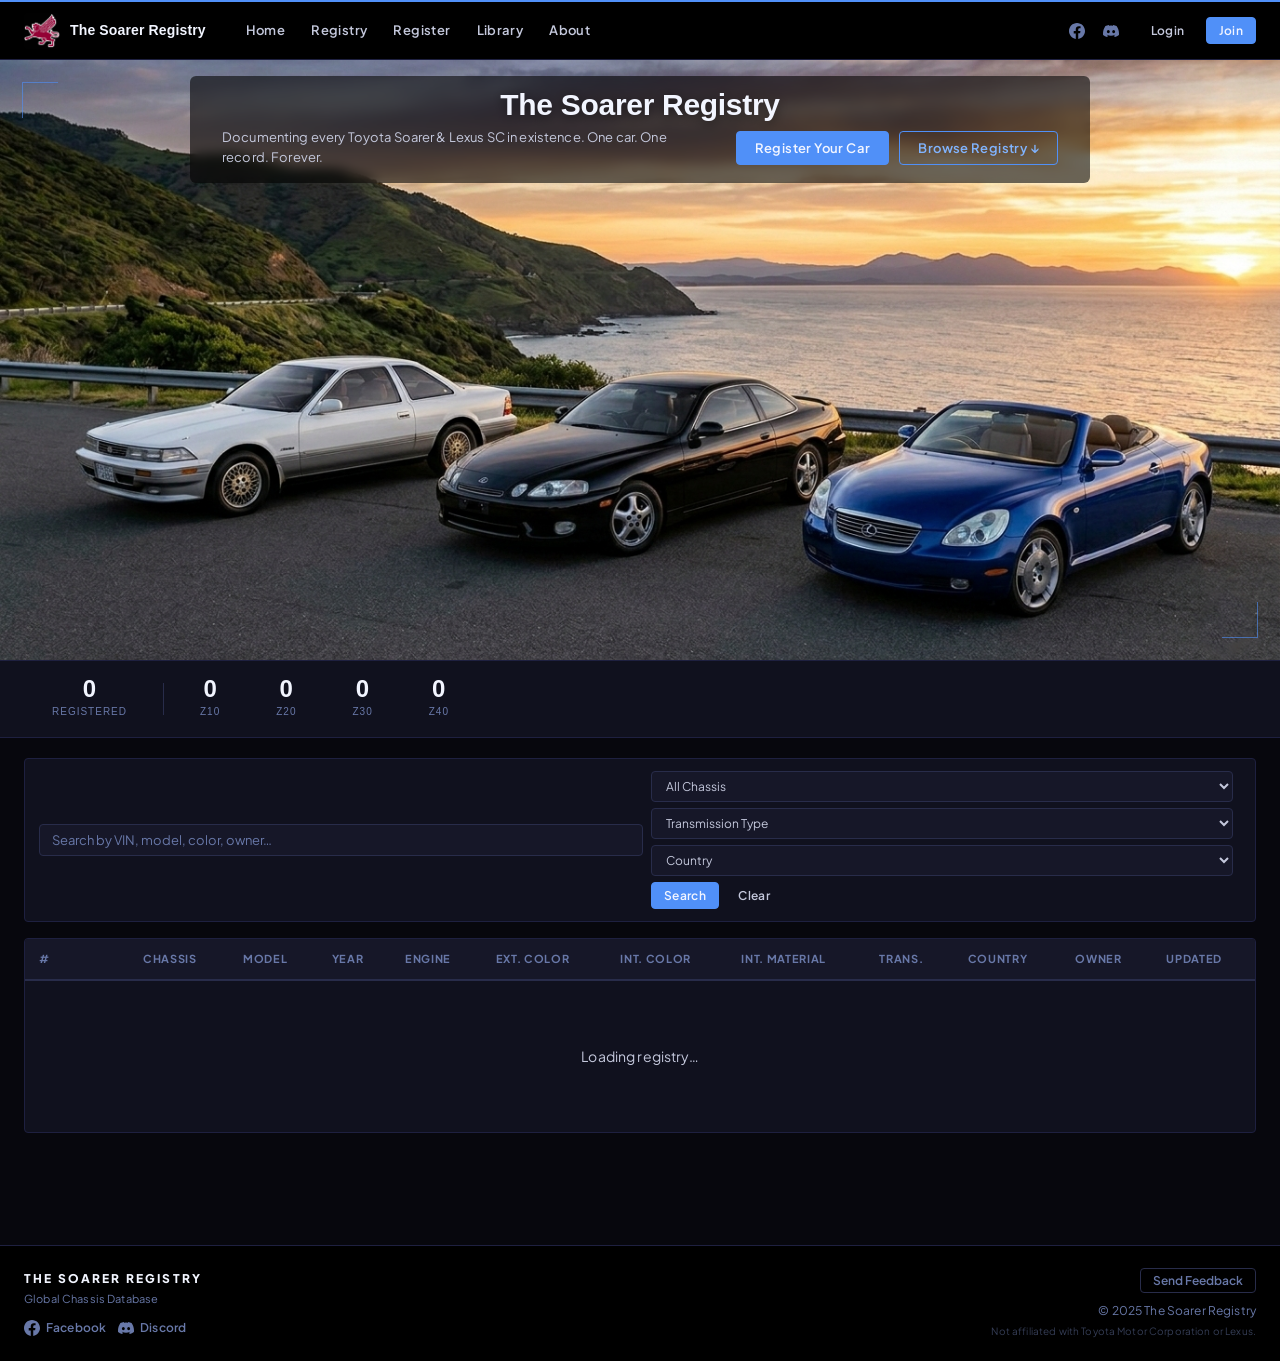
==== index.html @ fcb148bd "Replace blank dropdown defaults with hyphen for visibility https://claude.ai/code/session_01GfDVUHpP" ====
<!DOCTYPE html>
<html lang="en">
<head>
  <meta charset="UTF-8" />
  <meta name="viewport" content="width=device-width, initial-scale=1.0" />
  <title>The Soarer Registry — Global Chassis Database</title>
  <meta name="description" content="Documenting every Toyota Soarer and Lexus SC in existence. One car. One record. Forever." />
  <link rel="stylesheet" href="css/style.css" />
  <link rel="icon" type="image/jpeg" href="img/logo.jpg" />
  <link rel="preconnect" href="https://fonts.googleapis.com" />
  <link href="https://fonts.googleapis.com/css2?family=Plus+Jakarta+Sans:wght@300;400;500;600;700;800&family=JetBrains+Mono:wght@400;500&display=swap" rel="stylesheet" />
</head>
<body>

<!-- SETUP BANNER -->
<div id="setupBanner" class="setup-banner hidden">
  <strong>&#9888; Setup Required</strong> &mdash; Open <code>js/config.js</code> and add your Supabase URL &amp; key.
  See <a href="https://supabase.com" target="_blank" rel="noopener">supabase.com</a> and follow the steps in <code>supabase-setup.sql</code>.
</div>

<!-- NAVBAR -->
<div id="navbar-root"></div>

<!-- PAGES -->
<main id="app">

  <!-- ═══════════════════════════════════════
       HOME PAGE  (Hero + Registry Table)
       ═══════════════════════════════════════ -->
  <div id="page-home" class="page active">

    <!-- HERO -->
    <section class="hero">
      <div class="hero-bg"></div>
      <div class="hero-scan-lines" aria-hidden="true"></div>
      <div class="hero-content">
        <div class="hero-text-block">
          <h1 class="hero-title">The Soarer Registry</h1>
          <div class="hero-bottom-row">
            <p class="hero-desc">Documenting every Toyota Soarer &amp; Lexus SC in existence. One car. One record. Forever.</p>
            <div class="hero-cta">
              <button class="btn btn-accent" onclick="showPage('submit')">Register Your Car</button>
              <button class="btn btn-outline" onclick="scrollToRegistry()">Browse Registry &darr;</button>
            </div>
          </div>
        </div>
      </div>
      <div class="hero-corner-tl" aria-hidden="true"></div>
      <div class="hero-corner-br" aria-hidden="true"></div>
    </section>

    <!-- STATS BAR -->
    <section class="stats-bar">
      <div class="stats-inner">
        <div class="stat-block">
          <span class="stat-num" id="statTotal">0</span>
          <span class="stat-lbl">REGISTERED</span>
        </div>
        <div class="stat-sep"></div>
        <div class="stat-block stat-chassis" onclick="quickFilterChassis('Z10')">
          <span class="stat-num" id="statZ10">0</span>
          <span class="stat-lbl">Z10</span>
        </div>
        <div class="stat-block stat-chassis" onclick="quickFilterChassis('Z20')">
          <span class="stat-num" id="statZ20">0</span>
          <span class="stat-lbl">Z20</span>
        </div>
        <div class="stat-block stat-chassis" onclick="quickFilterChassis('Z30')">
          <span class="stat-num" id="statZ30">0</span>
          <span class="stat-lbl">Z30</span>
        </div>
        <div class="stat-block stat-chassis" onclick="quickFilterChassis('Z40')">
          <span class="stat-num" id="statZ40">0</span>
          <span class="stat-lbl">Z40</span>
        </div>
      </div>
    </section>

    <!-- REGISTRY SECTION -->
    <section id="registrySection" class="registry-section">

      <!-- TOOLBAR -->
      <div class="registry-toolbar">
        <div class="toolbar-search-group">
          <input
            type="text"
            id="regSearchInput"
            class="toolbar-search"
            placeholder="Search by VIN, model, color, owner&hellip;"
            onkeydown="if(event.key==='Enter') applyHomeFilters()"
          />
        </div>
        <div class="toolbar-filters">
          <select id="regFilterChassis" class="toolbar-select">
            <option value="">All Chassis</option>
            <option value="Z10">Z10 &mdash; 1981&ndash;85</option>
            <option value="Z20">Z20 &mdash; 1986&ndash;91</option>
            <option value="Z30">Z30 / SC &mdash; 1991&ndash;00</option>
            <option value="Z40">Z40 / SC430</option>
          </select>
          <select id="regFilterTrans" class="toolbar-select">
            <option value="">Transmission Type</option>
            <option value="Automatic">Automatic</option>
            <option value="Manual">Manual</option>
          </select>
          <select id="regFilterCountry" class="toolbar-select">
            <option value="">Country</option>
            <option value="Japan">Japan</option>
            <option value="USA">USA</option>
            <option value="Australia">Australia</option>
            <option value="United Kingdom">United Kingdom</option>
            <option value="Canada">Canada</option>
            <option value="Germany">Germany</option>
            <option value="New Zealand">New Zealand</option>
            <option value="Netherlands">Netherlands</option>
          </select>
          <button class="btn btn-sm btn-accent" onclick="applyHomeFilters()">Search</button>
          <button class="btn btn-sm btn-ghost" onclick="clearHomeFilters()">Clear</button>
        </div>
        <span class="toolbar-count" id="registryResultCount"></span>
      </div>

      <!-- TABLE -->
      <div class="table-wrap">
        <table class="registry-table">
          <thead>
            <tr>
              <th class="th-num">#</th>
              <th class="th-photo"></th>
              <th>CHASSIS</th>
              <th>MODEL</th>
              <th>YEAR</th>
              <th>ENGINE</th>
              <th>EXT. COLOR</th>
              <th>INT. COLOR</th>
              <th>INT. MATERIAL</th>
              <th>TRANS.</th>
              <th>COUNTRY</th>
              <th>OWNER</th>
              <th>UPDATED</th>
            </tr>
          </thead>
          <tbody id="registryTableBody">
            <tr><td colspan="13" class="table-placeholder">Loading registry&hellip;</td></tr>
          </tbody>
        </table>
      </div>

      <div id="registryPagination" class="pagination"></div>

    </section>
  </div><!-- /page-home -->


  <!-- ═══════════════════════════════════════
       CAR DETAIL PAGE
       ═══════════════════════════════════════ -->
  <div id="page-car" class="page">
    <div id="carDetailContent"></div>
  </div>


  <!-- ═══════════════════════════════════════
       REGISTER A CAR
       ═══════════════════════════════════════ -->
  <div id="page-submit" class="page">
    <div class="page-header">
      <div class="ph-inner">
        <div class="ph-eyebrow">Registry</div>
        <h1>Register a Car</h1>
        <p class="ph-sub">Add your Soarer or SC to the global database</p>
      </div>
    </div>

    <div class="form-page-wrap">
      <div class="form-notice" id="submitNotice">
        <strong>Note:</strong> You must be logged in to register and manage a car.
        <a href="#" onclick="showModal('loginModal')">Log in</a> or
        <a href="#" onclick="showModal('registerModal')">create an account</a>.
      </div>

      <form id="carForm" onsubmit="submitCar(event)">
        <input type="hidden" id="editCarId" value="" />

        <!-- Section: Identification -->
        <fieldset class="form-section">
          <legend>Identification</legend>
          <div class="form-grid">
            <div class="form-group">
              <label for="f-chassis">Chassis <span class="req">*</span></label>
              <select id="f-chassis" required onchange="updateModelOptions()">
                <option value="">Select chassis&hellip;</option>
                <option value="Z10">Z10 (1981&ndash;1985)</option>
                <option value="Z20">Z20 (1986&ndash;1991)</option>
                <option value="Z30">Z30 / SC (1991&ndash;2000)</option>
                <option value="Z40">Z40 / SC430 (2001&ndash;2010)</option>
              </select>
            </div>
            <div class="form-group">
              <label for="f-model">Model <span class="req">*</span></label>
              <select id="f-model" required>
                <option value="">Select chassis first&hellip;</option>
              </select>
            </div>
            <div class="form-group">
              <label for="f-trim">Trim / Grade</label>
              <input type="text" id="f-trim" placeholder="e.g. Sport Package, Anniversary Edition" />
            </div>
          </div>
        </fieldset>

        <!-- Section: VIN & Frame -->
        <fieldset class="form-section">
          <legend>VIN &amp; Frame Number</legend>
          <p class="form-hint"><span class="req">*</span> At least one of VIN or Frame Number is <strong>required</strong>. Both must be unique in the registry.</p>
          <div class="form-grid">
            <div class="form-group">
              <label for="f-vin">VIN <span class="req">*</span></label>
              <input type="text" id="f-vin" placeholder="Full VIN number" maxlength="20" style="text-transform:uppercase;" />
            </div>
            <div class="form-group">
              <label for="f-frame">Frame Number <span class="req">*</span></label>
              <input type="text" id="f-frame" placeholder="e.g. JZZ30-0012345" maxlength="30" style="text-transform:uppercase;" />
            </div>
          </div>
        </fieldset>

        <!-- Section: Manufacturing -->
        <fieldset class="form-section">
          <legend>Manufacturing Details</legend>
          <div class="form-grid">
            <div class="form-group">
              <label for="f-year">Mfg. Year</label>
              <input type="number" id="f-year" placeholder="e.g. 1994" min="1981" max="2010" />
            </div>
            <div class="form-group">
              <label for="f-month">Mfg. Month</label>
              <select id="f-month">
                <option value="">-</option>
                <option value="1">January</option><option value="2">February</option>
                <option value="3">March</option><option value="4">April</option>
                <option value="5">May</option><option value="6">June</option>
                <option value="7">July</option><option value="8">August</option>
                <option value="9">September</option><option value="10">October</option>
                <option value="11">November</option><option value="12">December</option>
              </select>
            </div>
            <div class="form-group">
              <label for="f-plant">Plant</label>
              <input type="text" id="f-plant" placeholder="e.g. Motomachi, Tahara" />
            </div>
            <div class="form-group">
              <label for="f-body">Body</label>
              <select id="f-body">
                <option value="">-</option>
                <option value="Hardtop">Hardtop</option>
                <option value="Sunroof">Sunroof</option>
                <option value="Aerocabin">Aerocabin (Z20)</option>
                <option value="Convertible">Retractable Hardtop (Z40)</option>
              </select>
            </div>
            <div class="form-group">
              <label for="f-body-shape">Body Shape</label>
              <select id="f-body-shape">
                <option value="">-</option>
                <option value="2-door Coupe">2-door Coupe</option>
                <option value="2-door Convertible">2-door Convertible</option>
              </select>
            </div>
          </div>
        </fieldset>

        <!-- Section: Specification -->
        <fieldset class="form-section">
          <legend>Specification</legend>
          <div class="form-grid">
            <div class="form-group">
              <label for="f-engine">Engine</label>
              <select id="f-engine">
                <option value="">-</option>
              </select>
            </div>
            <div class="form-group">
              <label for="f-transmission">Transmission Type</label>
              <select id="f-transmission">
                <option value="">-</option>
                <option value="Automatic">Automatic</option>
                <option value="Manual">Manual</option>
              </select>
            </div>
            <div class="form-group">
              <label for="f-gear-shift">Transmission</label>
              <select id="f-gear-shift">
                <option value="">-</option>
                <option value="R154">R154</option>
                <option value="W58">W58</option>
                <option value="A340E">A340E</option>
                <option value="A650e">A650e</option>
                <option value="A761E">A761E</option>
              </select>
            </div>
            <div class="form-group">
              <label for="f-drive">Driver Position</label>
              <select id="f-drive">
                <option value="">-</option>
                <option value="RHD">RHD (Right Hand Drive)</option>
                <option value="LHD">LHD (Left Hand Drive)</option>
              </select>
            </div>
          </div>
        </fieldset>

        <!-- Section: Grade & Market -->
        <fieldset class="form-section">
          <legend>Grade &amp; Market</legend>
          <div class="form-grid">
            <div class="form-group">
              <label for="f-grade">Grade</label>
              <input type="text" id="f-grade" placeholder="e.g. GT-Limited, Anniversary Edition" />
            </div>
            <div class="form-group">
              <label for="f-market">Market</label>
              <select id="f-market">
                <option value="">-</option>
                <option value="Japan Domestic">Japan Domestic</option>
                <option value="North America">North America</option>
                <option value="Europe">Europe</option>
                <option value="Australia">Australia</option>
                <option value="Other Export">Other Export</option>
              </select>
            </div>
            <div class="form-group">
              <label for="f-destination">Destination</label>
              <input type="text" id="f-destination" placeholder="e.g. Japan, USA, UK" />
            </div>
          </div>
        </fieldset>

        <!-- Section: Appearance -->
        <fieldset class="form-section">
          <legend>Appearance</legend>
          <div class="form-grid">
            <div class="form-group">
              <label for="f-color">Exterior Color</label>
              <input type="text" id="f-color" placeholder="e.g. Super White, Midnight Blue Pearl" />
            </div>
            <div class="form-group">
              <label for="f-color-code">Color Code</label>
              <input type="text" id="f-color-code" placeholder="e.g. 040, 8L6" maxlength="10" />
            </div>
            <div class="form-group">
              <label for="f-trim-code">Trim Code</label>
              <input type="text" id="f-trim-code" placeholder="e.g. TB20" maxlength="10" />
            </div>
            <div class="form-group">
              <label for="f-interior">Interior Color</label>
              <input type="text" id="f-interior" placeholder="e.g. Black, Ivory" />
            </div>
            <div class="form-group">
              <label for="f-interior-material">Interior Material</label>
              <select id="f-interior-material">
                <option value="">-</option>
                <option value="Leather">Leather</option>
                <option value="Velour">Velour</option>
                <option value="Suede">Suede</option>
                <option value="Alcantara">Alcantara</option>
                <option value="Other">Other</option>
              </select>
            </div>
          </div>
        </fieldset>

        <!-- Section: Status -->
        <fieldset class="form-section">
          <legend>Status &amp; Verification</legend>
          <div class="form-grid">
            <div class="form-group">
              <label for="f-title-status">Title Status</label>
              <select id="f-title-status">
                <option value="">-</option>
                <option value="Clean">Clean</option>
                <option value="Salvage">Salvage</option>
                <option value="Rebuilt">Rebuilt</option>
                <option value="Other">Other</option>
              </select>
            </div>
            <div class="form-group">
              <label for="f-verification">Verification</label>
              <select id="f-verification">
                <option value="">Unverified</option>
                <option value="VIN Verified">VIN Verified</option>
                <option value="Frame Verified">Frame Verified</option>
                <option value="Fully Verified">Fully Verified</option>
              </select>
            </div>
          </div>
        </fieldset>

        <!-- Section: Location & Ownership -->
        <fieldset class="form-section">
          <legend>Location &amp; Ownership</legend>
          <div class="form-grid">
            <div class="form-group">
              <label for="f-country">Country</label>
              <select id="f-country">
                <option value="">Select country&hellip;</option>
                <option value="Japan">Japan</option>
                <option value="USA">USA</option>
                <option value="Australia">Australia</option>
                <option value="United Kingdom">United Kingdom</option>
                <option value="Canada">Canada</option>
                <option value="Germany">Germany</option>
                <option value="New Zealand">New Zealand</option>
                <option value="Netherlands">Netherlands</option>
                <option value="Sweden">Sweden</option>
                <option value="Norway">Norway</option>
                <option value="Finland">Finland</option>
                <option value="France">France</option>
                <option value="Spain">Spain</option>
                <option value="Italy">Italy</option>
                <option value="South Africa">South Africa</option>
                <option value="Singapore">Singapore</option>
                <option value="Hong Kong">Hong Kong</option>
                <option value="South Korea">South Korea</option>
                <option value="Other">Other</option>
              </select>
            </div>
            <div class="form-group">
              <label for="f-location">Location (State / Region / City)</label>
              <input type="text" id="f-location" placeholder="e.g. California, Tokyo, Victoria" />
            </div>
            <div class="form-group">
              <label for="f-owner">Current Owner Name <span class="opt">optional</span></label>
              <input type="text" id="f-owner" placeholder="Your name or handle" />
            </div>
          </div>
        </fieldset>

        <!-- Section: Photos -->
        <fieldset class="form-section">
          <legend>Photos</legend>
          <p class="form-hint">Upload up to 10 photos (JPG, PNG, WebP). The first image will be the primary photo.</p>
          <div class="upload-area" id="uploadArea">
            <input type="file" id="f-images" accept="image/*" multiple class="file-input" onchange="previewImages(event)" />
            <div class="upload-placeholder" onclick="document.getElementById('f-images').click()">
              <div class="upload-icon">&#128247;</div>
              <p>Click to upload or drag &amp; drop</p>
              <p class="upload-hint">JPG, PNG, WebP &mdash; max 10MB each</p>
            </div>
            <div id="imagePreviewGrid" class="image-preview-grid"></div>
          </div>
        </fieldset>

        <!-- Section: Notes -->
        <fieldset class="form-section">
          <legend>Notes</legend>
          <div class="form-group">
            <textarea id="f-notes" rows="4" maxlength="2000" placeholder="Modifications, history, provenance, or any other relevant information&hellip;"></textarea>
          </div>
        </fieldset>

        <!-- Actions -->
        <div class="form-actions">
          <button type="submit" class="btn btn-accent btn-lg" id="submitBtn">Register Car</button>
          <button type="button" class="btn btn-ghost btn-lg" onclick="cancelEdit()">Cancel</button>
        </div>
        <div id="formError" class="alert alert-error hidden"></div>
        <div id="formSuccess" class="alert alert-success hidden"></div>
      </form>
    </div>
  </div><!-- /page-submit -->


  <!-- ═══════════════════════════════════════
       PROFILE / MY GARAGE
       ═══════════════════════════════════════ -->
  <div id="page-profile" class="page">
    <div class="page-header">
      <div class="ph-inner">
        <div class="ph-eyebrow">Account</div>
        <h1 id="profileName">My Garage</h1>
        <p class="ph-sub" id="profileSub"></p>
      </div>
    </div>
    <div class="profile-wrap">
      <aside class="profile-sidebar">
        <div class="profile-avatar-block">
          <div class="profile-avatar" id="profileAvatar"></div>
          <div id="profileInfo"></div>
        </div>
        <button class="btn btn-accent btn-block" onclick="showPage('submit')">+ Register a Car</button>
      </aside>
      <div class="profile-main">
        <h2 class="profile-cars-title">My Cars</h2>
        <div id="profileCarGrid" class="profile-car-grid"></div>
      </div>
    </div>
  </div>


  <!-- ═══════════════════════════════════════
       ABOUT PAGE
       ═══════════════════════════════════════ -->
  <div id="page-about" class="page">
    <div class="page-header">
      <div class="ph-inner">
        <div class="ph-eyebrow">The Registry</div>
        <h1>About</h1>
      </div>
    </div>
    <div class="about-wrap">

      <section class="about-section">
        <h2>Why This Registry Exists</h2>
        <p>The Toyota Soarer and Lexus SC are among the most iconic Japanese grand tourers ever built. From the original Z10 in 1981 through the final SC430 in 2010 — nearly three decades of Toyota's vision for the perfect GT car.</p>
        <p>The Soarer Registry is a community project to document every surviving example in the world, building a permanent searchable record for owners, historians, and enthusiasts.</p>
      </section>

      <section class="about-section">
        <h2>Chassis Generations</h2>
        <div class="chassis-grid">
          <div class="chassis-card">
            <div class="chassis-label">Z10</div>
            <div class="chassis-years">1981 &mdash; 1985</div>
            <p>The original Soarer. Defined the grand tourer formula for Japan with straight-six engines and a clean wedge profile.</p>
            <ul>
              <li>2000GT &mdash; 1G-EU 2.0L I6</li>
              <li>2000GT-Extra &mdash; 1G-GEU DOHC</li>
              <li>2800GT &mdash; 5M-GEU 2.8L</li>
              <li>3000GT &mdash; 6M-GEU 3.0L</li>
            </ul>
          </div>
          <div class="chassis-card">
            <div class="chassis-label">Z20</div>
            <div class="chassis-years">1986 &mdash; 1991</div>
            <p>Twin-turbo technology arrived. First Japanese production car with a fully digital instrument cluster. Aerocabin variant was extremely rare.</p>
            <ul>
              <li>2.0GT &mdash; 1G-GEU DOHC</li>
              <li>2.0GT Twin Turbo &mdash; 1G-GTEU</li>
              <li>3.0GT &mdash; 7M-GEU DOHC</li>
              <li>3.0GT Twin Turbo &mdash; 7M-GTEU</li>
            </ul>
          </div>
          <div class="chassis-card chassis-z30">
            <div class="chassis-label">Z30</div>
            <div class="chassis-years">1991 &mdash; 2000</div>
            <p>The definitive Soarer. Sold globally as the <strong>Lexus SC300 &amp; SC400</strong>. Pop culture icon. The primary focus of this registry.</p>
            <ul>
              <li>SC300 &mdash; 2JZ-GE 3.0L NA</li>
              <li>SC400 &mdash; 1UZ-FE 4.0L V8</li>
              <li>Soarer 2.5GT-T &mdash; 1JZ-GTE</li>
            </ul>
          </div>
          <div class="chassis-card">
            <div class="chassis-label">Z40</div>
            <div class="chassis-years">2001 &mdash; 2010</div>
            <p>The final chapter. Retractable hardtop grand tourer with the 3UZ-FE V8. A refined luxury-first evolution.</p>
            <ul>
              <li>SC430 &mdash; 3UZ-FE 4.3L V8</li>
              <li>Retractable hardtop only</li>
              <li>LHD (Lexus) and RHD domestic</li>
            </ul>
          </div>
        </div>
      </section>

      <section class="about-section">
        <h2>How It Works</h2>
        <ol>
          <li><strong>Create an account</strong> &mdash; free and instant</li>
          <li><strong>Register your car</strong> &mdash; fill in as much detail as you have</li>
          <li><strong>Upload photos</strong> &mdash; document each car for history</li>
          <li><strong>Update anytime</strong> &mdash; keep information accurate as ownership changes</li>
        </ol>
        <p>VINs and Frame Numbers are unique identifiers. No duplicate entries are allowed, ensuring the integrity of every record.</p>
      </section>

      <section class="about-section">
        <h2>Contributing</h2>
        <p>If you know of a Soarer or SC not yet in the registry, you can register it even if you are not the owner. Use the "Current Owner Name" field to credit the right person. The registry belongs to the community.</p>
        <div class="about-cta">
          <button class="btn btn-accent" onclick="showPage('submit')">Register a Car</button>
          <button class="btn btn-outline" onclick="scrollToRegistry()">Browse the Registry</button>
        </div>
      </section>

    </div>
  </div>

  <!-- ═══════════════════════════════════════
       LIBRARY PAGE
       ═══════════════════════════════════════ -->
  <div id="page-library" class="page">

    <div class="page-header">
      <div class="ph-inner">
        <div class="ph-eyebrow">Knowledge Base</div>
        <h1>Library</h1>
        <p class="ph-sub">History, brochures, articles, and resources for the Soarer &amp; SC community.</p>
      </div>
    </div>

    <div class="library-body">

      <!-- ── HISTORY TIMELINE ── -->
      <section class="lib-section">
        <div class="lib-section-header">
          <h2 class="lib-section-title">Generation History</h2>
          <p class="lib-section-sub">Nearly three decades of Toyota's grand touring vision.</p>
        </div>
        <div class="gen-timeline">

          <div class="gen-card gen-z10">
            <div class="gen-badge">Z10</div>
            <div class="gen-years">1981 – 1985</div>
            <div class="gen-name">First Generation Soarer</div>
            <p class="gen-desc">Toyota's bold entry into the personal luxury GT segment. The Z10 debuted at the 1981 Tokyo Motor Show and instantly redefined Japanese grand touring with its wedge-shaped silhouette and smooth inline-six powertrains. It remained Japan-domestic only, making it among the rarest and most collectible of the lineage.</p>
            <ul class="gen-specs">
              <li>1G-EU — 2.0L I6 105 hp</li>
              <li>1G-GEU — 2.0L DOHC 160 hp</li>
              <li>5M-GEU — 2.8L I6 170 hp</li>
              <li>6M-GEU — 3.0L I6 180 hp</li>
            </ul>
            <div class="gen-fact">First Japanese car with electronic fuel injection across the entire range.</div>
          </div>

          <div class="gen-card gen-z20">
            <div class="gen-badge">Z20</div>
            <div class="gen-years">1986 – 1991</div>
            <div class="gen-name">Second Generation Soarer</div>
            <p class="gen-desc">The Z20 pushed boundaries in every direction. Twin-turbocharging arrived for the first time in a Japanese GT, and the car debuted a fully digital instrument cluster — a genuine first for any production vehicle in Japan. The ultra-rare Aerocabin targa-top variant further cemented its icon status.</p>
            <ul class="gen-specs">
              <li>1G-GEU — 2.0L DOHC 160 hp</li>
              <li>1G-GTEU — 2.0L Twin Turbo 185 hp</li>
              <li>7M-GEU — 3.0L DOHC 200 hp</li>
              <li>7M-GTEU — 3.0L Twin Turbo 230 hp</li>
            </ul>
            <div class="gen-fact">First Japanese production car with a fully digital instrument cluster.</div>
          </div>

          <div class="gen-card gen-z30">
            <div class="gen-badge">Z30</div>
            <div class="gen-years">1991 – 2000</div>
            <div class="gen-name">Third Generation — Lexus SC</div>
            <p class="gen-desc">The Z30 marked Toyota's global ambitions. Sold internationally as the <strong>Lexus SC300 and SC400</strong>, it brought the Soarer to North America, Europe, and Australia for the first time. The SC400's 1UZ-FE V8 was praised as one of the smoothest engines ever built.</p>
            <ul class="gen-specs">
              <li>2JZ-GE — 3.0L NA 225 hp (SC300)</li>
              <li>1UZ-FE — 4.0L V8 250 hp (SC400)</li>
              <li>1JZ-GTE — 2.5L Twin Turbo 280 hp</li>
            </ul>
            <div class="gen-fact">Voted Motor Trend Import Car of the Year in 1992.</div>
          </div>

          <div class="gen-card gen-z40">
            <div class="gen-badge">Z40</div>
            <div class="gen-years">2001 – 2010</div>
            <div class="gen-name">Fourth Generation — SC430</div>
            <p class="gen-desc">The final chapter. The Z40 moved firmly into luxury GT territory, shedding the sport credentials of its predecessors in favour of supreme refinement. The retractable hardtop was a technical marvel for its era. Powered exclusively by the silky 3UZ-FE V8, the SC430 remained in production for a decade — a testament to its timeless design.</p>
            <ul class="gen-specs">
              <li>3UZ-FE — 4.3L V8 300 hp</li>
              <li>Retractable hardtop (RHT)</li>
              <li>Available LHD &amp; RHD</li>
              <li>Final year: 2010</li>
            </ul>
            <div class="gen-fact">The SC430 was produced for 10 years without a major redesign — the longest run in the lineage.</div>
          </div>

        </div>
      </section>

      <!-- ── BROCHURES ── -->
      <section class="lib-section">
        <div class="lib-section-header">
          <h2 class="lib-section-title">Brochures &amp; Literature</h2>
          <p class="lib-section-sub">Original factory sales literature, specification sheets, and press materials.</p>
        </div>
        <div class="brochure-grid">

          <div class="brochure-card" role="button" tabindex="0"
            onclick="openMedia({type:'coming-soon',title:'Toyota Soarer Launch Brochure (1981)'})">
            <div class="brochure-thumb brochure-placeholder">
              <span class="brochure-gen-label">Z10</span>
              <span class="brochure-year-label">1981</span>
            </div>
            <div class="brochure-info">
              <div class="brochure-title">Toyota Soarer Launch Brochure</div>
              <div class="brochure-meta">Japan &mdash; 1981 &mdash; Japanese</div>
              <div class="brochure-tag">Sales Brochure</div>
            </div>
          </div>

          <div class="brochure-card" role="button" tabindex="0"
            onclick="openMedia({type:'coming-soon',title:'Soarer 3.0GT Twin Turbo (1986)'})">
            <div class="brochure-thumb brochure-placeholder">
              <span class="brochure-gen-label">Z20</span>
              <span class="brochure-year-label">1986</span>
            </div>
            <div class="brochure-info">
              <div class="brochure-title">Soarer 3.0GT Twin Turbo</div>
              <div class="brochure-meta">Japan &mdash; 1986 &mdash; Japanese</div>
              <div class="brochure-tag">Sales Brochure</div>
            </div>
          </div>

          <div class="brochure-card" role="button" tabindex="0"
            onclick="openMedia({type:'coming-soon',title:'Soarer Aerocabin Special Brochure (1987)'})">
            <div class="brochure-thumb brochure-placeholder">
              <span class="brochure-gen-label">Z20</span>
              <span class="brochure-year-label">1987</span>
            </div>
            <div class="brochure-info">
              <div class="brochure-title">Soarer Aerocabin Special Brochure</div>
              <div class="brochure-meta">Japan &mdash; 1987 &mdash; Japanese</div>
              <div class="brochure-tag">Limited Edition</div>
            </div>
          </div>

          <div class="brochure-card" role="button" tabindex="0"
            onclick="openMedia({type:'coming-soon',title:'Lexus SC300 / SC400 Press Kit (1992)'})">
            <div class="brochure-thumb brochure-placeholder">
              <span class="brochure-gen-label">Z30</span>
              <span class="brochure-year-label">1992</span>
            </div>
            <div class="brochure-info">
              <div class="brochure-title">Lexus SC300 / SC400 Press Kit</div>
              <div class="brochure-meta">USA &mdash; 1992 &mdash; English</div>
              <div class="brochure-tag">Press Kit</div>
            </div>
          </div>

          <div class="brochure-card" role="button" tabindex="0"
            onclick="openMedia({type:'coming-soon',title:'Soarer 2.5GT-T Four Spec Sheet (1998)'})">
            <div class="brochure-thumb brochure-placeholder">
              <span class="brochure-gen-label">Z30</span>
              <span class="brochure-year-label">1998</span>
            </div>
            <div class="brochure-info">
              <div class="brochure-title">Soarer 2.5GT-T Four Spec Sheet</div>
              <div class="brochure-meta">Japan &mdash; 1998 &mdash; Japanese</div>
              <div class="brochure-tag">Specification Sheet</div>
            </div>
          </div>

          <div class="brochure-card" role="button" tabindex="0"
            onclick="openMedia({type:'coming-soon',title:'Lexus SC430 Debut Year Brochure (2002)'})">
            <div class="brochure-thumb brochure-placeholder">
              <span class="brochure-gen-label">Z40</span>
              <span class="brochure-year-label">2002</span>
            </div>
            <div class="brochure-info">
              <div class="brochure-title">Lexus SC430 Debut Year Brochure</div>
              <div class="brochure-meta">USA &mdash; 2002 &mdash; English</div>
              <div class="brochure-tag">Sales Brochure</div>
            </div>
          </div>

        </div>
        <p class="lib-contribute-note">Have original brochures or literature to share? <a href="#" onclick="showModal('registerModal'); return false;">Join the registry</a> and reach out to the community.</p>
      </section>

      <!-- ── ARTICLES ── -->
      <section class="lib-section">
        <div class="lib-section-header">
          <h2 class="lib-section-title">Articles &amp; Features</h2>
          <p class="lib-section-sub">Road tests, retrospectives, and community features from around the web.</p>
        </div>
        <div class="article-grid">

          <article class="article-card" role="button" tabindex="0"
            onclick="openMedia({type:'coming-soon',title:'1992 Lexus SC400 — Import Car of the Year'})">
            <div class="article-image article-placeholder">
              <span class="article-gen-badge gen-badge-z30">Z30</span>
            </div>
            <div class="article-body">
              <div class="article-source">Motor Trend</div>
              <h3 class="article-title">1992 Lexus SC400 — Import Car of the Year</h3>
              <p class="article-excerpt">The SC400's debut shook the American luxury market. We revisit Motor Trend's landmark 1992 test that gave Lexus its most coveted award.</p>
              <div class="article-meta">1992 &mdash; Road Test &amp; Award</div>
            </div>
          </article>

          <article class="article-card" role="button" tabindex="0"
            onclick="openMedia({type:'coming-soon',title:'Z20 Soarer Twin Turbo — Japan\'s Forgotten Missile'})">
            <div class="article-image article-placeholder">
              <span class="article-gen-badge gen-badge-z20">Z20</span>
            </div>
            <div class="article-body">
              <div class="article-source">Best Motoring</div>
              <h3 class="article-title">Z20 Soarer Twin Turbo — Japan's Forgotten Missile</h3>
              <p class="article-excerpt">Before the Supra stole the spotlight, the 7M-GTEU Soarer was the quickest thing Toyota sold. A deep dive into the car that started the twin-turbo era.</p>
              <div class="article-meta">Feature &mdash; Z20 Generation</div>
            </div>
          </article>

          <article class="article-card" role="button" tabindex="0"
            onclick="openMedia({type:'coming-soon',title:'The Z10 Soarer — Japan\'s Original Grand Tourer'})">
            <div class="article-image article-placeholder">
              <span class="article-gen-badge gen-badge-z10">Z10</span>
            </div>
            <div class="article-body">
              <div class="article-source">JDM Option</div>
              <h3 class="article-title">The Z10 Soarer — Japan's Original Grand Tourer</h3>
              <p class="article-excerpt">Nearly 40 years on, the clean wedge design of the first Soarer looks as timeless as ever. An appreciation of the car that defined an era.</p>
              <div class="article-meta">Retrospective &mdash; Z10 Generation</div>
            </div>
          </article>

          <article class="article-card" role="button" tabindex="0"
            onclick="openMedia({type:'coming-soon',title:'Why the SC400 Is the Most Underrated JDM Classic'})">
            <div class="article-image article-placeholder">
              <span class="article-gen-badge gen-badge-z30">Z30</span>
            </div>
            <div class="article-body">
              <div class="article-source">Top Gear</div>
              <h3 class="article-title">Why the SC400 Is the Most Underrated JDM Classic</h3>
              <p class="article-excerpt">Overshadowed by the Supra and NSX, the 1UZ-powered SC400 remains one of the great bargains of the JDM collector market. Here's why that's changing.</p>
              <div class="article-meta">Opinion &mdash; Collectability</div>
            </div>
          </article>

          <article class="article-card" role="button" tabindex="0"
            onclick="openMedia({type:'coming-soon',title:'SC300 vs SC400 — Which Soarer Should You Buy?'})">
            <div class="article-image article-placeholder">
              <span class="article-gen-badge gen-badge-z30">Z30</span>
            </div>
            <div class="article-body">
              <div class="article-source">Car and Driver</div>
              <h3 class="article-title">SC300 vs SC400 — Which Soarer Should You Buy?</h3>
              <p class="article-excerpt">2JZ-GE or 1UZ-FE? Manual or automatic? We break down the case for each variant and what to look for when buying a Z30.</p>
              <div class="article-meta">Buyer's Guide &mdash; Z30</div>
            </div>
          </article>

          <article class="article-card" role="button" tabindex="0"
            onclick="openMedia({type:'coming-soon',title:'Aerocabin: The Z20 Targa Toyota Almost Didn\'t Build'})">
            <div class="article-image article-placeholder">
              <span class="article-gen-badge gen-badge-z20">Z20</span>
            </div>
            <div class="article-body">
              <div class="article-source">Gazoo Racing Archive</div>
              <h3 class="article-title">Aerocabin: The Z20 Targa Toyota Almost Didn't Build</h3>
              <p class="article-excerpt">Only a few thousand were made. The Aerocabin's complex targa roof system was hand-fitted, and its survival rate today is extraordinarily low.</p>
              <div class="article-meta">Rare Variants &mdash; Z20 Aerocabin</div>
            </div>
          </article>

        </div>
      </section>

      <!-- ── RESOURCES & LINKS ── -->
      <section class="lib-section">
        <div class="lib-section-header">
          <h2 class="lib-section-title">Community Resources</h2>
          <p class="lib-section-sub">Useful links, forums, and reference material for owners and enthusiasts.</p>
        </div>
        <div class="resources-grid">
          <div class="resource-card">
            <div class="resource-icon">&#128218;</div>
            <div class="resource-name">Chassis Code Reference</div>
            <p class="resource-desc">Complete breakdown of Toyota chassis codes, production dates, and trim levels across all four generations.</p>
          </div>
          <div class="resource-card">
            <div class="resource-icon">&#128295;</div>
            <div class="resource-name">Factory Service Manuals</div>
            <p class="resource-desc">Links to digitised factory service manuals covering engine, transmission, electrical, and body repair procedures.</p>
          </div>
          <div class="resource-card">
            <div class="resource-icon">&#127760;</div>
            <div class="resource-name">Global Owner Forums</div>
            <p class="resource-desc">Active communities in Japan, Australia, USA, and the UK keeping these cars on the road and sharing knowledge.</p>
          </div>
          <div class="resource-card">
            <div class="resource-icon">&#128247;</div>
            <div class="resource-name">Colour &amp; Trim Codes</div>
            <p class="resource-desc">Full reference for factory paint codes, interior trim codes, and option codes across all markets and years.</p>
          </div>
        </div>
      </section>

    </div><!-- /library-body -->
  </div><!-- /page-library -->

</main><!-- /app -->

<!-- FOOTER -->
<div id="footer-root"></div>

<!-- ═══════════════════ MODALS ═══════════════════ -->

<!-- LOGIN -->
<div id="loginModal" class="modal-backdrop hidden" onclick="closeModalBackdrop(event,'loginModal')">
  <div class="modal">
    <button class="modal-close" onclick="closeModal('loginModal')">&times;</button>
    <h2 class="modal-title">Member Login</h2>
    <form onsubmit="doLogin(event)">
      <div class="form-group">
        <label for="loginUser">Username or Email</label>
        <input type="text" id="loginUser" autocomplete="username" required />
      </div>
      <div class="form-group">
        <label for="loginPass">Password</label>
        <input type="password" id="loginPass" autocomplete="current-password" required />
      </div>
      <div id="loginError" class="alert alert-error hidden"></div>
      <button type="submit" class="btn btn-accent btn-block" style="margin-top:16px;">Log In</button>
    </form>
    <p class="modal-switch">No account? <a href="#" onclick="switchModal('loginModal','registerModal')">Join the Registry &rarr;</a></p>
  </div>
</div>

<!-- REGISTER -->
<div id="registerModal" class="modal-backdrop hidden" onclick="closeModalBackdrop(event,'registerModal')">
  <div class="modal">
    <button class="modal-close" onclick="closeModal('registerModal')">&times;</button>
    <h2 class="modal-title">Join the Registry</h2>
    <form onsubmit="doRegister(event)">
      <div class="form-group">
        <label for="regUser">Username</label>
        <input type="text" id="regUser" autocomplete="username" minlength="3" maxlength="30" required />
      </div>
      <div class="form-group">
        <label for="regEmail">Email</label>
        <input type="email" id="regEmail" autocomplete="email" required />
      </div>
      <div class="form-group">
        <label for="regDisplay">Display Name <span class="opt">optional</span></label>
        <input type="text" id="regDisplay" />
      </div>
      <div class="form-group">
        <label for="regPass">Password</label>
        <input type="password" id="regPass" autocomplete="new-password" minlength="8" required />
      </div>
      <div id="regError" class="alert alert-error hidden"></div>
      <button type="submit" id="regSubmitBtn" class="btn btn-accent btn-block" style="margin-top:16px;">Create Account</button>
    </form>
    <p class="modal-switch">Already a member? <a href="#" onclick="switchModal('registerModal','loginModal')">Log in &rarr;</a></p>
  </div>
</div>

<!-- ═══════════════════ FEEDBACK ═══════════════════ -->
<div id="feedbackModal" class="modal-backdrop hidden" onclick="closeModalBackdrop(event,'feedbackModal')">
  <div class="modal">
    <button class="modal-close" onclick="closeModal('feedbackModal')">&times;</button>
    <div class="modal-title">Send Feedback</div>
    <form onsubmit="submitFeedback(event)">
      <div class="form-group">
        <label class="form-label">Category</label>
        <select id="fbCategory">
          <option value="suggestion">Suggestion</option>
          <option value="bug">Bug Report</option>
          <option value="content">Content / Data Issue</option>
          <option value="other">Other</option>
        </select>
      </div>
      <div class="form-group">
        <label class="form-label">Your Name <span class="form-optional">(optional)</span></label>
        <input type="text" id="fbName" placeholder="e.g. John Smith" autocomplete="name" />
      </div>
      <div class="form-group">
        <label class="form-label">Email <span class="form-optional">(optional — if you'd like a reply)</span></label>
        <input type="email" id="fbEmail" placeholder="you@example.com" autocomplete="email" />
      </div>
      <div class="form-group">
        <label class="form-label">Message <span style="color:var(--danger)">*</span></label>
        <textarea id="fbMessage" rows="5" placeholder="Tell us what's on your mind…" required></textarea>
      </div>
      <div id="fbError" class="form-error hidden"></div>
      <div id="fbSuccess" class="form-success hidden">Thanks for your feedback! We'll review it shortly.</div>
      <button type="submit" class="btn btn-accent" style="width:100%;margin-top:4px;" id="fbSubmitBtn">Send Feedback</button>
    </form>
  </div>
</div>

<!-- ═══════════════════ MEDIA VIEWER ═══════════════════ -->
<div id="mediaModal" class="media-modal-backdrop hidden" onclick="closeMediaModal(event)">
  <div class="media-modal-inner" onclick="event.stopPropagation()">
    <div class="media-modal-header">
      <span id="mediaModalTitle" class="media-modal-title"></span>
      <div class="media-modal-header-actions">
        <a id="mediaModalDownload" class="btn btn-outline btn-sm hidden" href="#" target="_blank" download>&#8595; Download</a>
        <button class="media-modal-close" onclick="closeMediaModal()">&times;</button>
      </div>
    </div>
    <div class="media-modal-content" id="mediaModalContent"></div>
  </div>
</div>

<!-- ═══════════════════ LIGHTBOX ═══════════════════ -->
<div id="lightbox" class="lightbox hidden" onclick="closeLightbox()">
  <img id="lightboxImg" src="" alt="Car photo" />
  <div id="lightboxCaption" class="lightbox-caption"></div>
  <button class="lb-btn lb-prev" onclick="event.stopPropagation();lightboxNav(-1)">&#8249;</button>
  <button class="lb-btn lb-next" onclick="event.stopPropagation();lightboxNav(1)">&#8250;</button>
  <button class="lb-close" onclick="closeLightbox()">&times;</button>
</div>

<!-- SCRIPTS -->
<script src="https://cdn.jsdelivr.net/npm/@supabase/supabase-js@2"></script>
<script src="js/components.js"></script>
<script src="js/config.js"></script>
<script src="js/app.js"></script>
</body>
</html>
---- css/style.css ----
/* =========================================================
   THE SOARER REGISTRY — STYLESHEET
   GT / Sony 2000s Aesthetic
   Dark blue-black · Steel blue accent · Silver text
   ========================================================= */

/* ── TOKENS ────────────────────────────────────────────── */
:root {
  --bg:          #07070d;
  --bg-2:        #0b0c18;
  --bg-3:        #10111e;
  --bg-4:        #161728;
  --bg-5:        #1c1e32;

  /* More vivid blue accent */
  --accent:      #5090f8;
  --accent-hi:   #80b4ff;
  --accent-lo:   rgba(80, 144, 248, 0.13);
  --accent-glow: rgba(80, 144, 248, 0.38);

  /* Brighter, less grey text */
  --text:        #c4c8dc;
  --text-muted:  #6878a8;
  --text-bright: #e8ecf8;
  --white:       #f2f5ff;

  --border:      #1e2040;
  --border-lo:   #282c4a;

  --danger:      #d04040;
  --success:     #30a060;

  /* Data-type colors for table columns */
  --col-year:    #80b4ff;
  --col-engine:  #e8a030;
  --col-owner:   #40d090;

  /* Modern pairing: Plus Jakarta Sans (UI/body) + Playfair Display (editorial) */
  --font-head:   'Plus Jakarta Sans', sans-serif;
  --font-display:'Plus Jakarta Sans', sans-serif;
  --font-body:   'Plus Jakarta Sans', sans-serif;
  --font-mono:   'JetBrains Mono', 'Consolas', monospace;

  --radius:      4px;
  --radius-sm:   2px;
  --nav-h:       60px;
  --trans:       0.18s ease;
}

/* ── RESET ─────────────────────────────────────────────── */
*, *::before, *::after { box-sizing: border-box; margin: 0; padding: 0; }
html { scroll-behavior: smooth; }
body {
  font-family: var(--font-body);
  font-size: 14px;
  line-height: 1.65;
  background: var(--bg);
  color: var(--text);
  min-height: 100vh;
  -webkit-font-smoothing: antialiased;
  -moz-osx-font-smoothing: grayscale;
  letter-spacing: 0.01em;
}
a { color: var(--accent-hi); text-decoration: none; }
a:hover { color: var(--white); }
img { display: block; max-width: 100%; }
ul, ol { padding-left: 1.4em; }
button, input, select, textarea {
  font-family: var(--font-body);
  font-size: 14px;
  color: inherit;
}
input, select, textarea {
  background: var(--bg-4);
  border: 1px solid var(--border-lo);
  border-radius: var(--radius);
  color: var(--text-bright);
  padding: 9px 12px;
  width: 100%;
  outline: none;
  transition: border-color var(--trans), box-shadow var(--trans);
}
input::placeholder, textarea::placeholder { color: var(--text-muted); }
input:focus, select:focus, textarea:focus {
  border-color: var(--accent);
  box-shadow: 0 0 0 3px var(--accent-lo);
}
select option { background: var(--bg-3); }
textarea { resize: vertical; }

/* ── UTILITY ────────────────────────────────────────────── */
.hidden { display: none !important; }
.text-muted { color: var(--text-muted); }
.mono { font-family: var(--font-mono); font-size: 0.9em; letter-spacing: 0.03em; }

/* ── SETUP BANNER ───────────────────────────────────────── */
.setup-banner {
  background: #5a2d00;
  color: #ffd88a;
  padding: 10px 20px;
  text-align: center;
  font-size: 13px;
  border-bottom: 1px solid #8a4800;
}
.setup-banner a { color: #ffd88a; text-decoration: underline; }
.setup-banner code { background: rgba(0,0,0,.3); padding: 1px 5px; border-radius: 3px; }

/* ── BUTTONS ────────────────────────────────────────────── */
.btn {
  display: inline-flex;
  align-items: center;
  gap: 6px;
  padding: 8px 18px;
  border: 1px solid transparent;
  border-radius: var(--radius);
  font-family: var(--font-head);
  font-weight: 600;
  font-size: 13px;
  letter-spacing: 0.03em;
  cursor: pointer;
  transition: background var(--trans), border-color var(--trans), color var(--trans), box-shadow var(--trans);
  white-space: nowrap;
  user-select: none;
}
.btn:disabled { opacity: 0.45; cursor: not-allowed; }

.btn-accent {
  background: var(--accent);
  color: var(--white);
  border-color: var(--accent);
}
.btn-accent:hover:not(:disabled) {
  background: var(--accent-hi);
  border-color: var(--accent-hi);
  box-shadow: 0 0 14px var(--accent-glow);
}
.btn-outline {
  background: transparent;
  color: var(--accent-hi);
  border-color: var(--accent);
}
.btn-outline:hover:not(:disabled) {
  background: var(--accent-lo);
  color: var(--white);
}
.btn-ghost {
  background: transparent;
  color: var(--text);
  border-color: transparent;
}
.btn-ghost:hover:not(:disabled) {
  background: var(--bg-4);
  color: var(--text-bright);
}
.btn-danger {
  background: var(--danger);
  color: var(--white);
  border-color: var(--danger);
}
.btn-danger:hover:not(:disabled) { filter: brightness(1.15); }

.btn-sm  { padding: 5px 12px; font-size: 12px; }
.btn-lg  { padding: 11px 26px; font-size: 14px; }
.btn-block { width: 100%; justify-content: center; }

/* ── ALERTS ─────────────────────────────────────────────── */
.alert {
  padding: 10px 14px;
  border-radius: var(--radius);
  font-size: 13px;
  margin-top: 12px;
}
.alert-error   { background: rgba(184,48,48,.15); border: 1px solid rgba(184,48,48,.4); color: #e88; }
.alert-success { background: rgba(40,128,74,.15);  border: 1px solid rgba(40,128,74,.4);  color: #7e8; }


/* ══════════════════════════════════════════
   NAVBAR
══════════════════════════════════════════ */
.navbar {
  position: fixed;
  top: 0; left: 0; right: 0;
  z-index: 1000;
  background: #000;
  border-top: 2px solid var(--accent);
  border-bottom: 1px solid var(--border);
  height: var(--nav-h);
}
.nav-inner {
  max-width: 1400px;
  margin: 0 auto;
  height: 100%;
  display: flex;
  align-items: center;
  padding: 0 24px;
  gap: 28px;
}
.nav-brand {
  display: flex;
  align-items: center;
  gap: 10px;
  text-decoration: none;
  flex-shrink: 0;
}
.nav-logo {
  height: 36px;
  width: auto;
  object-fit: contain;
  border-radius: 2px;
}
.nav-logo-fallback {
  display: none;
  align-items: center;
  justify-content: center;
  width: 36px;
  height: 36px;
  background: var(--accent);
  color: var(--white);
  font-family: var(--font-head);
  font-size: 13px;
  font-weight: 900;
  border-radius: 2px;
  flex-shrink: 0;
}
.nav-brand-text {
  font-family: 'Poppins', sans-serif;
  font-size: 14px;
  font-weight: 600;
  letter-spacing: 0.01em;
  color: var(--white);
}
.nav-links {
  display: flex;
  gap: 2px;
  flex: 1;
}
.nav-links a {
  font-family: var(--font-head);
  font-weight: 600;
  font-size: 13px;
  letter-spacing: 0.03em;
  color: var(--text);
  padding: 6px 12px;
  border-radius: var(--radius);
  transition: color var(--trans), background var(--trans);
}
.nav-links a:hover { color: var(--white); background: var(--bg-4); }
.nav-right {
  display: flex;
  align-items: center;
  gap: 8px;
  margin-left: auto;
}
.nav-auth, .nav-user { display: flex; align-items: center; gap: 8px; }
.nav-username { font-size: 13px; color: var(--accent-hi); font-weight: 500; }
.nav-social { display: flex; align-items: center; gap: 4px; margin-right: 4px; }
.nav-social-link {
  display: flex;
  align-items: center;
  justify-content: center;
  width: 30px;
  height: 30px;
  border-radius: var(--radius);
  color: var(--text-muted);
  transition: color var(--trans), background var(--trans);
}
.nav-social-link:hover { color: var(--white); background: var(--bg-4); }
.nav-toggle {
  display: none;
  flex-direction: column;
  gap: 5px;
  background: none;
  border: none;
  cursor: pointer;
  padding: 4px;
}
.nav-toggle span {
  display: block;
  width: 22px;
  height: 2px;
  background: var(--text);
  border-radius: 2px;
  transition: background var(--trans);
}
.nav-toggle:hover span { background: var(--white); }


/* ══════════════════════════════════════════
   PAGE WRAPPER
══════════════════════════════════════════ */
#app { padding-top: var(--nav-h); }
.page { display: none; }
.page.active { display: block; }


/* ══════════════════════════════════════════
   HERO
══════════════════════════════════════════ */
.hero {
  position: relative;
  min-height: 600px;
  display: flex;
  align-items: flex-start;
  justify-content: center;
  overflow: hidden;
  background-image: url('../img/containerbg.png');
  background-size: cover;
  background-position: center 85%;
  background-color: var(--bg);
}

.hero-bg { display: none; }
.hero-scan-lines { display: none; }
.hero-content {
  position: relative;
  z-index: 2;
  width: 100%;
  padding: 16px 24px 0;
  display: flex;
  justify-content: center;
}
.hero-text-block {
  background: rgba(0, 0, 0, 0.58);
  backdrop-filter: blur(6px);
  -webkit-backdrop-filter: blur(6px);
  border-radius: 6px;
  padding: 14px 32px 16px;
  max-width: 900px;
  width: 100%;
  text-align: center;
}
.hero-bottom-row {
  display: flex;
  align-items: center;
  gap: 24px;
  margin-top: 8px;
  text-align: left;
}
.hero-eyebrow {
  font-family: var(--font-head);
  font-size: 10px;
  font-weight: 700;
  letter-spacing: 0.2em;
  color: var(--accent-hi);
  text-transform: uppercase;
  margin-bottom: 4px;
  display: flex;
  align-items: center;
  justify-content: center;
  gap: 10px;
}
.hero-eyebrow::before {
  content: '';
  display: block;
  width: 20px;
  height: 1px;
  background: var(--accent);
}
.hero-title {
  font-family: 'Poppins', sans-serif;
  font-size: clamp(18px, 2.5vw, 30px);
  font-weight: 700;
  font-style: normal;
  line-height: 1;
  letter-spacing: -0.01em;
  color: var(--white);
  text-shadow: 0 2px 12px rgba(0, 0, 0, 0.5);
  margin-bottom: 0;
  white-space: nowrap;
}
.hero-desc {
  font-size: 13px;
  color: var(--text);
  line-height: 1.5;
  flex: 1;
  margin: 0;
}
.hero-cta { display: flex; gap: 10px; flex-wrap: wrap; flex-shrink: 0; }

/* GT-style corner brackets */
.hero-corner-tl, .hero-corner-br {
  position: absolute;
  width: 36px;
  height: 36px;
  pointer-events: none;
  opacity: 0.6;
}
.hero-corner-tl { top: 22px; left: 22px; border-top: 1px solid var(--accent); border-left: 1px solid var(--accent); }
.hero-corner-br { bottom: 22px; right: 22px; border-bottom: 1px solid var(--accent); border-right: 1px solid var(--accent); }


/* ══════════════════════════════════════════
   STATS BAR
══════════════════════════════════════════ */
.stats-bar {
  background: var(--bg-3);
  border-top: 1px solid var(--border);
  border-bottom: 1px solid var(--border);
}
.stats-inner {
  max-width: 1400px;
  margin: 0 auto;
  padding: 0 24px;
  display: flex;
  align-items: center;
}
.stat-block {
  display: flex;
  flex-direction: column;
  align-items: center;
  padding: 16px 28px;
  gap: 3px;
  transition: background var(--trans);
}
.stat-block.stat-chassis { cursor: pointer; }
.stat-block.stat-chassis:hover { background: var(--bg-4); }
.stat-num {
  font-family: 'Poppins', sans-serif;
  font-size: 24px;
  font-weight: 600;
  font-style: normal;
  color: var(--white);
  line-height: 1;
}
.stat-lbl {
  font-family: 'Poppins', sans-serif;
  font-size: 10px;
  font-weight: 500;
  letter-spacing: 0.1em;
  text-transform: uppercase;
  color: var(--text-muted);
}
.stat-sep {
  width: 1px;
  height: 32px;
  background: var(--border-lo);
  margin: 0 8px;
  flex-shrink: 0;
}


/* ══════════════════════════════════════════
   REGISTRY SECTION
══════════════════════════════════════════ */
.registry-section {
  max-width: 1400px;
  margin: 0 auto;
  padding: 20px 24px 80px;
}

/* Toolbar */
.registry-toolbar {
  display: flex;
  flex-wrap: wrap;
  align-items: center;
  gap: 8px;
  margin-bottom: 16px;
  padding: 12px 14px;
  background: var(--bg-3);
  border: 1px solid var(--border);
  border-radius: var(--radius);
}
.toolbar-search-group { flex: 1; min-width: 180px; }
.toolbar-search {
  background: var(--bg-4);
  border: 1px solid var(--border-lo);
  border-radius: var(--radius);
  color: var(--text-bright);
  padding: 7px 12px;
  width: 100%;
  font-size: 13px;
  outline: none;
  transition: border-color var(--trans), box-shadow var(--trans);
}
.toolbar-search:focus {
  border-color: var(--accent);
  box-shadow: 0 0 0 3px var(--accent-lo);
}
.toolbar-search::placeholder { color: var(--text-muted); }
.toolbar-filters { display: flex; flex-wrap: wrap; gap: 6px; align-items: center; }
.toolbar-select {
  background: var(--bg-4);
  border: 1px solid var(--border-lo);
  border-radius: var(--radius);
  color: var(--text);
  padding: 6px 10px;
  font-size: 12px;
  cursor: pointer;
  min-width: 110px;
  outline: none;
  transition: border-color var(--trans);
}
.toolbar-select:focus { border-color: var(--accent); }
.toolbar-count {
  font-family: var(--font-head);
  font-size: 11px;
  letter-spacing: 0.12em;
  color: var(--text-muted);
  text-transform: uppercase;
  white-space: nowrap;
  margin-left: auto;
}

/* Registry Table */
.table-wrap {
  width: 100%;
  overflow-x: auto;
  border: 1px solid var(--border);
  border-radius: var(--radius);
  background: var(--bg-3);
}
.registry-table {
  width: 100%;
  border-collapse: collapse;
  font-size: 13px;
}
.registry-table thead tr {
  background: var(--bg-4);
  border-bottom: 2px solid var(--border-lo);
}
.registry-table th {
  font-family: var(--font-head);
  font-weight: 700;
  font-size: 11px;
  letter-spacing: 0.06em;
  text-transform: uppercase;
  color: var(--text-muted);
  padding: 11px 14px;
  text-align: left;
  white-space: nowrap;
}
.th-num  { width: 50px; text-align: center; }
.th-photo { width: 54px; }

.registry-table tbody tr {
  border-bottom: 1px solid var(--border);
  cursor: pointer;
  transition: background var(--trans);
}
.registry-table tbody tr:last-child { border-bottom: none; }
.registry-table tbody tr:hover {
  background: rgba(74, 126, 194, 0.07);
  box-shadow: inset 3px 0 0 var(--accent);
}
.registry-table td {
  padding: 10px 14px;
  color: var(--text);
  vertical-align: middle;
}
.td-num {
  text-align: center;
  color: var(--text-muted);
  font-family: var(--font-mono);
  font-size: 11px;
  padding: 10px 8px;
}
.td-photo { padding: 6px 10px; }
.td-model  { color: var(--white); font-weight: 600; }
.td-year   { color: var(--col-year); font-weight: 500; }
.td-engine { font-family: var(--font-mono); font-size: 12px; color: var(--col-engine); }
.td-owner  { color: var(--col-owner); font-size: 12px; font-weight: 500; }

/* Row thumbnail */
.row-thumb {
  width: 40px;
  height: 30px;
  border-radius: 2px;
  overflow: hidden;
  background: var(--bg-5);
  display: flex;
  align-items: center;
  justify-content: center;
}
.row-thumb img { width: 100%; height: 100%; object-fit: cover; }
.no-thumb { font-size: 10px; color: var(--text-muted); }

/* Chassis badges */
.chassis-tag {
  display: inline-block;
  font-family: var(--font-head);
  font-weight: 700;
  font-size: 11px;
  letter-spacing: 0.06em;
  padding: 2px 7px;
  border-radius: 2px;
  white-space: nowrap;
}
.tag-z10 { background: rgba(240,140,0,.18);   color: #f0aa40; border: 1px solid rgba(240,170,64,.45); }
.tag-z20 { background: rgba(40,210,70,.15);   color: #48e070; border: 1px solid rgba(72,224,112,.45); }
.tag-z30 { background: rgba(80,144,248,.18);  color: #80b4ff; border: 1px solid rgba(128,180,255,.45);}
.tag-z40 { background: rgba(210,60,210,.18);  color: #e878e8; border: 1px solid rgba(232,120,232,.45);}

/* Table states */
.table-placeholder, .table-empty {
  text-align: center;
  padding: 64px 20px !important;
  color: var(--text-muted);
  font-size: 14px;
  cursor: default !important;
}
.table-placeholder:hover, .table-empty:hover {
  background: none !important;
  box-shadow: none !important;
}


/* ══════════════════════════════════════════
   PAGINATION
══════════════════════════════════════════ */
.pagination {
  display: flex;
  justify-content: center;
  flex-wrap: wrap;
  gap: 6px;
  padding: 28px 0 4px;
}
.page-btn {
  min-width: 34px;
  height: 34px;
  padding: 0 10px;
  background: var(--bg-3);
  border: 1px solid var(--border-lo);
  border-radius: var(--radius);
  color: var(--text);
  font-family: var(--font-head);
  font-size: 13px;
  font-weight: 600;
  cursor: pointer;
  transition: background var(--trans), border-color var(--trans), color var(--trans);
}
.page-btn:hover:not(:disabled) { background: var(--bg-5); border-color: var(--accent); color: var(--white); }
.page-btn.active { background: var(--accent); border-color: var(--accent); color: var(--white); }
.page-btn:disabled { opacity: 0.4; cursor: default; }


/* ══════════════════════════════════════════
   PAGE HEADERS (inner pages)
══════════════════════════════════════════ */
.page-header {
  background: var(--bg-2);
  border-bottom: 1px solid var(--border);
  padding: 40px 0 32px;
}
.ph-inner {
  max-width: 1400px;
  margin: 0 auto;
  padding: 0 24px;
}
.ph-eyebrow {
  font-family: var(--font-head);
  font-size: 11px;
  font-weight: 600;
  letter-spacing: 0.12em;
  text-transform: uppercase;
  color: var(--accent-hi);
  margin-bottom: 8px;
}
.page-header h1 {
  font-family: var(--font-display);
  font-size: 34px;
  font-weight: 800;
  letter-spacing: -0.02em;
  color: var(--white);
  line-height: 1.1;
}
.ph-sub {
  color: var(--text-muted);
  font-size: 14px;
  margin-top: 6px;
}


/* ══════════════════════════════════════════
   REGISTER A CAR FORM
══════════════════════════════════════════ */
.form-page-wrap {
  max-width: 860px;
  margin: 0 auto;
  padding: 40px 24px 80px;
}
.form-notice {
  background: rgba(74, 126, 194, 0.08);
  border: 1px solid rgba(74, 126, 194, 0.22);
  border-radius: var(--radius);
  padding: 12px 16px;
  font-size: 13px;
  color: var(--text);
  margin-bottom: 24px;
}
.form-notice a { color: var(--accent-hi); }

.form-section {
  border: 1px solid var(--border);
  border-radius: var(--radius);
  padding: 24px;
  margin-bottom: 16px;
  background: var(--bg-3);
}
.form-section legend {
  font-family: var(--font-head);
  font-size: 12px;
  font-weight: 700;
  letter-spacing: 0.06em;
  text-transform: uppercase;
  color: var(--accent-hi);
  padding: 0 8px;
}
.form-grid {
  display: grid;
  grid-template-columns: repeat(auto-fill, minmax(240px, 1fr));
  gap: 16px;
  margin-top: 16px;
}
.form-group { display: flex; flex-direction: column; gap: 6px; }
.form-group label {
  font-family: var(--font-head);
  font-size: 11px;
  font-weight: 600;
  letter-spacing: 0.04em;
  color: var(--text-muted);
}
.req { color: var(--accent-hi); }
.opt { font-size: 10px; color: var(--text-muted); text-transform: none; letter-spacing: 0; font-weight: 400; }
.form-hint { font-size: 12px; color: var(--text-muted); margin-top: 6px; line-height: 1.5; }
.form-actions { display: flex; gap: 12px; flex-wrap: wrap; margin-top: 24px; }

/* Upload */
.upload-area {
  border: 1px dashed var(--border-lo);
  border-radius: var(--radius);
  background: var(--bg-4);
  position: relative;
  overflow: hidden;
  margin-top: 12px;
  transition: border-color var(--trans), background var(--trans);
}
.upload-area.drag-over { border-color: var(--accent); background: var(--accent-lo); }
.file-input { position: absolute; inset: 0; opacity: 0; width: 0; height: 0; }
.upload-placeholder {
  padding: 36px 20px;
  text-align: center;
  cursor: pointer;
  transition: background var(--trans);
}
.upload-placeholder:hover { background: var(--bg-5); }
.upload-icon { font-size: 28px; margin-bottom: 8px; }
.upload-placeholder p { font-size: 13px; color: var(--text); }
.upload-hint { color: var(--text-muted); font-size: 12px; margin-top: 4px; }

.image-preview-grid {
  display: grid;
  grid-template-columns: repeat(auto-fill, minmax(90px, 1fr));
  gap: 8px;
  padding: 12px;
}
.preview-thumb {
  position: relative;
  aspect-ratio: 1;
  border-radius: var(--radius);
  overflow: hidden;
  background: var(--bg-5);
}
.preview-thumb img { width: 100%; height: 100%; object-fit: cover; }
.preview-remove {
  position: absolute;
  top: 4px;
  right: 4px;
  width: 20px;
  height: 20px;
  background: rgba(0,0,0,.78);
  color: var(--white);
  border: none;
  border-radius: 50%;
  cursor: pointer;
  font-size: 14px;
  line-height: 1;
  display: flex;
  align-items: center;
  justify-content: center;
}


/* ══════════════════════════════════════════
   PROFILE PAGE
══════════════════════════════════════════ */
.profile-wrap {
  max-width: 1400px;
  margin: 0 auto;
  padding: 40px 24px 80px;
  display: grid;
  grid-template-columns: 260px 1fr;
  gap: 32px;
  align-items: start;
}
.profile-sidebar { display: flex; flex-direction: column; gap: 12px; }
.profile-avatar-block {
  background: var(--bg-3);
  border: 1px solid var(--border);
  border-radius: var(--radius);
  padding: 24px;
  text-align: center;
}
.profile-avatar {
  width: 60px;
  height: 60px;
  border-radius: 50%;
  background: var(--accent);
  color: var(--white);
  font-family: var(--font-head);
  font-size: 20px;
  font-weight: 900;
  display: flex;
  align-items: center;
  justify-content: center;
  margin: 0 auto 12px;
}
.profile-cars-title {
  font-family: var(--font-display);
  font-size: 18px;
  font-weight: 700;
  letter-spacing: 0;
  color: var(--text-bright);
  margin-bottom: 18px;
}
.profile-car-grid {
  display: grid;
  grid-template-columns: repeat(auto-fill, minmax(260px, 1fr));
  gap: 16px;
}

/* Car Cards (profile) */
.car-card {
  background: var(--bg-3);
  border: 1px solid var(--border);
  border-radius: var(--radius);
  overflow: hidden;
  cursor: pointer;
  transition: border-color var(--trans), box-shadow var(--trans);
}
.car-card:hover { border-color: var(--accent); box-shadow: 0 0 14px var(--accent-glow); }
.car-card-image {
  height: 155px;
  background: var(--bg-4);
  position: relative;
  overflow: hidden;
}
.car-card-image img { width: 100%; height: 100%; object-fit: cover; }
.car-card-no-image {
  width: 100%;
  height: 100%;
  display: flex;
  align-items: center;
  justify-content: center;
  font-size: 26px;
  color: var(--bg-5);
}
.car-card-chassis-badge {
  position: absolute;
  top: 8px;
  left: 8px;
  font-family: var(--font-head);
  font-size: 10px;
  font-weight: 700;
  padding: 2px 7px;
  border-radius: var(--radius-sm);
  background: rgba(0,0,0,.75);
  color: var(--accent-hi);
  letter-spacing: 0.04em;
  border: 1px solid rgba(107,160,230,.35);
}
.car-card-body { padding: 13px; }
.car-card-model {
  font-family: var(--font-head);
  font-size: 14px;
  font-weight: 700;
  color: var(--white);
  margin-bottom: 3px;
  letter-spacing: 0.01em;
}
.car-card-year { font-size: 12px; color: var(--accent-hi); margin-bottom: 8px; }
.car-card-meta { display: flex; flex-wrap: wrap; gap: 4px; margin-bottom: 10px; }
.meta-tag {
  font-family: var(--font-head);
  font-size: 10px;
  font-weight: 600;
  letter-spacing: 0.06em;
  padding: 2px 6px;
  border-radius: 2px;
  background: var(--bg-5);
  color: var(--text-muted);
  border: 1px solid var(--border-lo);
  text-transform: uppercase;
}
.car-card-footer {
  display: flex;
  justify-content: space-between;
  font-size: 11px;
  color: var(--text-muted);
  border-top: 1px solid var(--border);
  padding-top: 8px;
  gap: 6px;
}
.car-card-vin { font-family: var(--font-mono); overflow: hidden; text-overflow: ellipsis; white-space: nowrap; }

.empty-state {
  text-align: center;
  padding: 60px 20px;
  color: var(--text-muted);
}
.empty-state-icon { font-size: 32px; margin-bottom: 12px; opacity: 0.3; }
.empty-state h3 { color: var(--text); margin-bottom: 6px; font-size: 16px; }
.loading-spinner { text-align: center; padding: 40px; color: var(--text-muted); font-size: 13px; }


/* ══════════════════════════════════════════
   CAR DETAIL
══════════════════════════════════════════ */
.car-detail-header {
  background: var(--bg-2);
  border-bottom: 1px solid var(--border);
  padding: 36px 0 28px;
}
.car-detail-breadcrumb {
  font-size: 12px;
  color: var(--text-muted);
  margin-bottom: 10px;
  display: flex;
  gap: 6px;
  align-items: center;
  flex-wrap: wrap;
}
.car-detail-breadcrumb a { color: var(--accent-hi); }
.car-detail-breadcrumb a:hover { color: var(--white); }
.car-detail-chassis-badge {
  display: inline-block;
  font-family: var(--font-head);
  font-size: 11px;
  font-weight: 700;
  letter-spacing: 0.1em;
  padding: 2px 9px;
  border-radius: 2px;
  background: var(--accent-lo);
  color: var(--accent-hi);
  border: 1px solid rgba(107,160,230,.3);
  margin-bottom: 8px;
}
.car-detail-title {
  font-family: var(--font-display);
  font-size: 28px;
  font-weight: 800;
  letter-spacing: -0.02em;
  color: var(--white);
  line-height: 1.15;
}
.car-detail-subtitle { color: var(--text-muted); font-size: 14px; margin-top: 6px; }

.car-detail-wrap {
  max-width: 1400px;
  margin: 0 auto;
  padding: 36px 24px 80px;
  display: grid;
  grid-template-columns: 1fr 360px;
  gap: 28px;
  align-items: start;
}

/* Gallery */
.gallery-main {
  background: var(--bg-3);
  overflow: hidden;
  aspect-ratio: 4/3;
}
.gallery-main img {
  width: 100%;
  height: 100%;
  object-fit: cover;
  cursor: zoom-in;
}
.no-photo {
  width: 100%;
  height: 100%;
  display: flex;
  flex-direction: column;
  align-items: center;
  justify-content: center;
  font-size: 28px;
  color: var(--bg-5);
  gap: 8px;
}
.gallery-thumbs {
  display: flex;
  gap: 6px;
  padding: 8px;
  flex-wrap: wrap;
  background: var(--bg-4);
}
.gallery-thumb {
  width: 68px;
  height: 50px;
  border-radius: var(--radius);
  overflow: hidden;
  border: 2px solid transparent;
  cursor: pointer;
  transition: border-color var(--trans);
}
.gallery-thumb.active { border-color: var(--accent); }
.gallery-thumb:hover  { border-color: var(--accent-hi); }
.gallery-thumb img    { width: 100%; height: 100%; object-fit: cover; }

.notes-box {
  background: var(--bg-3);
  border: 1px solid var(--border);
  border-radius: var(--radius);
  padding: 16px;
  margin-top: 16px;
}
.notes-box h4 {
  font-family: var(--font-head);
  font-size: 10px;
  font-weight: 700;
  letter-spacing: 0.18em;
  text-transform: uppercase;
  color: var(--text-muted);
  margin-bottom: 8px;
}
.notes-box p { font-size: 13px; color: var(--text); line-height: 1.7; }

/* Info Panels */
.car-detail-info { display: flex; flex-direction: column; gap: 10px; }
.detail-actions { display: flex; gap: 8px; margin-bottom: 4px; }
.info-panel {
  background: var(--bg-3);
  border: 1px solid var(--border);
  border-radius: var(--radius);
  overflow: hidden;
}
.info-panel-title {
  font-family: var(--font-head);
  font-size: 10px;
  font-weight: 700;
  letter-spacing: 0.08em;
  text-transform: uppercase;
  color: var(--accent-hi);
  padding: 9px 14px 8px;
  border-bottom: 1px solid var(--border);
  background: var(--bg-4);
}
.info-row {
  display: flex;
  justify-content: space-between;
  align-items: baseline;
  padding: 8px 14px;
  border-bottom: 1px solid var(--border);
  gap: 12px;
}
.info-row:last-child { border-bottom: none; }
.info-key {
  font-size: 11px;
  color: var(--text-muted);
  text-transform: uppercase;
  letter-spacing: 0.08em;
  font-weight: 500;
  flex-shrink: 0;
}
.info-value {
  font-size: 13px;
  color: var(--text-bright);
  text-align: right;
}
.info-value.na { color: var(--text-muted); font-style: italic; }
.info-value.mono { font-family: var(--font-mono); font-size: 12px; }


/* ══════════════════════════════════════════
   ABOUT
══════════════════════════════════════════ */
.about-wrap {
  max-width: 920px;
  margin: 0 auto;
  padding: 48px 24px 80px;
}
.about-section { margin-bottom: 52px; }
.about-section h2 {
  font-family: var(--font-head);
  font-size: 18px;
  font-weight: 700;
  letter-spacing: 0.02em;
  color: var(--white);
  margin-bottom: 16px;
  padding-bottom: 8px;
  border-bottom: 1px solid var(--border);
}
.about-section p { color: var(--text); line-height: 1.8; margin-bottom: 12px; }
.about-section ol { color: var(--text); line-height: 2; padding-left: 1.2em; }
.about-section li strong { color: var(--text-bright); }
.about-cta { display: flex; gap: 12px; margin-top: 20px; flex-wrap: wrap; }

.chassis-grid {
  display: grid;
  grid-template-columns: repeat(auto-fill, minmax(200px, 1fr));
  gap: 14px;
  margin-top: 20px;
}
.chassis-card {
  background: var(--bg-3);
  border: 1px solid var(--border);
  border-radius: var(--radius);
  padding: 18px;
  transition: border-color var(--trans);
}
.chassis-card:hover { border-color: var(--accent); }
.chassis-z30 { border-color: rgba(74,126,194,.5); }
.chassis-label {
  font-family: var(--font-display);
  font-size: 20px;
  font-weight: 800;
  color: var(--accent-hi);
  margin-bottom: 2px;
  letter-spacing: -0.01em;
}
.chassis-years {
  font-size: 10px;
  color: var(--text-muted);
  letter-spacing: 0.12em;
  margin-bottom: 10px;
  font-family: var(--font-head);
  text-transform: uppercase;
}
.chassis-card p { font-size: 12px; color: var(--text); line-height: 1.6; margin-bottom: 10px; }
.chassis-card ul { font-size: 12px; color: var(--text-muted); line-height: 1.9; padding-left: 0; }
.chassis-card li { list-style: none; }
.chassis-card li::before { content: '— '; color: var(--accent); }


/* ══════════════════════════════════════════
   MODALS
══════════════════════════════════════════ */
.modal-backdrop {
  position: fixed;
  inset: 0;
  z-index: 9000;
  background: rgba(0,0,0,.8);
  display: flex;
  align-items: center;
  justify-content: center;
  padding: 16px;
  backdrop-filter: blur(4px);
}
.modal {
  background: var(--bg-3);
  border: 1px solid var(--border-lo);
  border-radius: var(--radius);
  padding: 32px;
  width: 100%;
  max-width: 420px;
  position: relative;
  box-shadow: 0 24px 60px rgba(0,0,0,.6);
}
.modal-title {
  font-family: var(--font-display);
  font-size: 20px;
  font-weight: 700;
  letter-spacing: -0.01em;
  color: var(--white);
  margin-bottom: 20px;
}
.modal-close {
  position: absolute;
  top: 14px;
  right: 14px;
  background: none;
  border: none;
  color: var(--text-muted);
  font-size: 22px;
  cursor: pointer;
  line-height: 1;
  transition: color var(--trans);
}
.modal-close:hover { color: var(--white); }
.modal .form-group { margin-bottom: 14px; }
.modal .form-group label {
  display: block;
  font-family: var(--font-head);
  font-size: 10px;
  font-weight: 700;
  letter-spacing: 0.15em;
  text-transform: uppercase;
  color: var(--text-muted);
  margin-bottom: 6px;
}
.modal-switch { text-align: center; font-size: 12px; color: var(--text-muted); margin-top: 16px; }
.modal-switch a { color: var(--accent-hi); }


/* ══════════════════════════════════════════
   LIGHTBOX
══════════════════════════════════════════ */
.lightbox {
  position: fixed;
  inset: 0;
  z-index: 9999;
  background: rgba(0,0,0,.94);
  display: flex;
  align-items: center;
  justify-content: center;
  cursor: zoom-out;
}
.lightbox img {
  max-width: 90vw;
  max-height: 86vh;
  object-fit: contain;
  border-radius: var(--radius);
}
.lightbox-caption {
  position: absolute;
  bottom: 24px;
  left: 50%;
  transform: translateX(-50%);
  color: var(--text-muted);
  font-size: 13px;
  background: rgba(0,0,0,.6);
  padding: 5px 14px;
  border-radius: 20px;
  white-space: nowrap;
}
.lb-btn {
  position: absolute;
  top: 50%;
  transform: translateY(-50%);
  background: rgba(255,255,255,.08);
  border: 1px solid rgba(255,255,255,.12);
  color: var(--white);
  font-size: 28px;
  width: 48px;
  height: 48px;
  display: flex;
  align-items: center;
  justify-content: center;
  border-radius: 50%;
  cursor: pointer;
  transition: background var(--trans);
}
.lb-btn:hover { background: rgba(255,255,255,.18); }
.lb-prev { left: 20px; }
.lb-next { right: 20px; }
.lb-close {
  position: absolute;
  top: 16px;
  right: 16px;
  background: rgba(255,255,255,.08);
  border: 1px solid rgba(255,255,255,.12);
  color: var(--white);
  font-size: 20px;
  width: 38px;
  height: 38px;
  display: flex;
  align-items: center;
  justify-content: center;
  border-radius: 50%;
  cursor: pointer;
}
.lb-close:hover { background: rgba(255,255,255,.18); }


/* ══════════════════════════════════════════
   FOOTER
══════════════════════════════════════════ */
.footer {
  background: #000;
  border-top: 1px solid var(--border);
  padding: 22px 0;
}
.footer-inner {
  max-width: 1400px;
  margin: 0 auto;
  padding: 0 24px;
  display: flex;
  align-items: center;
  flex-wrap: wrap;
  gap: 16px;
}
.footer-left { display: flex; flex-direction: column; gap: 2px; flex: 1; }
.footer-brand {
  font-family: var(--font-head);
  font-size: 12px;
  font-weight: 900;
  letter-spacing: 0.18em;
  text-transform: uppercase;
  color: var(--white);
}
.footer-tag { font-size: 11px; color: var(--text-muted); }
.footer-social { display: flex; gap: 12px; margin-top: 8px; }
.footer-social-link {
  display: inline-flex;
  align-items: center;
  gap: 6px;
  font-size: 12px;
  font-weight: 600;
  color: var(--text-muted);
  transition: color var(--trans);
}
.footer-social-link:hover { color: var(--accent-hi); }
.footer-right { display: flex; flex-direction: column; align-items: flex-end; gap: 2px; }
.footer-copy { font-size: 12px; color: var(--text-muted); }
.footer-disc { font-size: 10px; color: var(--text-muted); opacity: 0.5; }
.footer-feedback-btn {
  background: none;
  border: 1px solid var(--border-lo);
  border-radius: var(--radius);
  color: var(--text-muted);
  font-size: 12px;
  font-family: var(--font-body);
  font-weight: 600;
  padding: 4px 12px;
  cursor: pointer;
  margin-bottom: 6px;
  transition: color var(--trans), border-color var(--trans);
}
.footer-feedback-btn:hover { color: var(--text-bright); border-color: var(--accent); }

/* Feedback form helpers */
.form-optional { font-size: 11px; color: var(--text-muted); font-weight: 400; }
.form-error  { font-size: 13px; color: var(--danger);  margin-bottom: 10px; }
.form-success { font-size: 13px; color: var(--success); margin-bottom: 10px; }


/* ══════════════════════════════════════════
   CAR DETAIL — FULL-WIDTH SPEC LAYOUT
══════════════════════════════════════════ */
.car-detail-body {
  max-width: 1320px;
  margin: 0 auto;
  padding: 32px 24px 80px;
  display: grid;
  grid-template-columns: 360px 1fr;
  gap: 32px;
  align-items: start;
}

.car-detail-left {
  position: sticky;
  top: calc(var(--nav-h) + 16px);
}

.car-detail-gallery {
  background: var(--bg-3);
  border: 1px solid var(--border);
  border-radius: 8px;
  overflow: hidden;
}

.car-detail-right {
  min-width: 0;
}

.car-detail-year {
  font-family: var(--font-head);
  font-size: 0.5em;
  font-style: normal;
  font-weight: 400;
  color: var(--accent-hi);
  margin-left: 20px;
  vertical-align: middle;
}

.car-detail-gallery-full {
  width: 100%;
}

.car-spec-grid {
  display: grid;
  grid-template-columns: repeat(auto-fill, minmax(300px, 1fr));
  gap: 16px;
  margin-top: 28px;
}

/* Ownership section */
.car-ownership-section {
  margin-top: 32px;
  padding-top: 28px;
  border-top: 1px solid var(--border);
}
.ownership-section-title {
  font-family: var(--font-head);
  font-size: 11px;
  font-weight: 700;
  letter-spacing: 0.14em;
  text-transform: uppercase;
  color: var(--text-muted);
  margin-bottom: 16px;
}
.owner-cards { display: flex; flex-wrap: wrap; gap: 16px; }
.owner-card {
  background: var(--bg-3);
  border: 1px solid var(--border);
  border-radius: var(--radius);
  padding: 18px 20px;
  display: flex;
  gap: 14px;
  align-items: flex-start;
  min-width: 260px;
  max-width: 400px;
}
.owner-avatar {
  width: 44px;
  height: 44px;
  border-radius: 50%;
  background: var(--accent);
  color: var(--white);
  font-family: var(--font-head);
  font-weight: 700;
  font-size: 16px;
  display: flex;
  align-items: center;
  justify-content: center;
  flex-shrink: 0;
}
.owner-info { min-width: 0; }
.owner-name { font-weight: 700; color: var(--white); font-size: 14px; line-height: 1.2; }
.owner-username { font-size: 12px; color: var(--accent-hi); margin-top: 2px; }
.owner-meta { font-size: 12px; color: var(--text-muted); margin-top: 8px; line-height: 1.8; }

/* Last-updated column */
.td-updated { font-size: 11px; color: var(--text-muted); white-space: nowrap; }


/* ══════════════════════════════════════════
   RESPONSIVE
══════════════════════════════════════════ */
@media (max-width: 1024px) {
  .car-detail-wrap { grid-template-columns: 1fr 320px; }
  .car-spec-grid { grid-template-columns: repeat(auto-fill, minmax(260px, 1fr)); }
  .car-detail-body { grid-template-columns: 300px 1fr; gap: 24px; }
}

@media (max-width: 900px) {
  .car-detail-wrap { grid-template-columns: 1fr; }
  .car-detail-body { grid-template-columns: 1fr; }
  .car-detail-left { position: static; }
  .profile-wrap    { grid-template-columns: 1fr; }
  .profile-sidebar { flex-direction: row; flex-wrap: wrap; align-items: flex-start; }
  .profile-avatar-block { flex: 1; min-width: 180px; }
}

@media (max-width: 768px) {
  .nav-brand-text { display: none; }
  .nav-links {
    display: none;
    position: fixed;
    top: var(--nav-h);
    left: 0; right: 0;
    background: #000;
    border-bottom: 1px solid var(--border);
    flex-direction: column;
    padding: 10px;
    gap: 2px;
    z-index: 999;
  }
  .nav-links.open { display: flex; }
  .nav-links a { padding: 10px 14px; display: block; width: 100%; }
  .nav-toggle { display: flex; }

  .hero { min-height: 380px; }
  .hero-corner-tl, .hero-corner-br { display: none; }

  .stats-inner { flex-wrap: wrap; }
  .stat-block { padding: 12px 16px; }

  /* Hide less critical table columns on tablet */
  .registry-table th:nth-child(7),
  .registry-table td:nth-child(7),
  .registry-table th:nth-child(8),
  .registry-table td:nth-child(8) { display: none; }

  .form-grid { grid-template-columns: 1fr; }
  .chassis-grid { grid-template-columns: 1fr 1fr; }
  .footer-inner { flex-direction: column; align-items: flex-start; }
  .footer-right  { align-items: flex-start; }
}

@media (max-width: 540px) {
  .chassis-grid { grid-template-columns: 1fr; }
  .profile-car-grid { grid-template-columns: 1fr; }
  .hero-cta { flex-direction: column; }
  .hero-cta .btn { width: 100%; justify-content: center; }

  /* Extra narrow: hide engine + country columns */
  .registry-table th:nth-child(6),
  .registry-table td:nth-child(6),
  .registry-table th:nth-child(9),
  .registry-table td:nth-child(9) { display: none; }
}


/* ══════════════════════════════════════════
   LIBRARY PAGE
══════════════════════════════════════════ */

.ph-sub {
  color: var(--text-muted);
  font-size: 15px;
  margin-top: 8px;
  font-weight: 400;
  max-width: 560px;
}

.library-body {
  max-width: 1320px;
  margin: 0 auto;
  padding: 48px 24px 96px;
  display: flex;
  flex-direction: column;
  gap: 72px;
}

.lib-section {}

.lib-section-header {
  margin-bottom: 32px;
  padding-bottom: 16px;
  border-bottom: 1px solid var(--border);
}

.lib-section-title {
  font-family: var(--font-head);
  font-size: 22px;
  font-weight: 700;
  color: var(--text-bright);
  letter-spacing: -0.01em;
}

.lib-section-sub {
  color: var(--text-muted);
  font-size: 14px;
  margin-top: 6px;
}

/* ── Generation Timeline ── */
.gen-timeline {
  display: grid;
  grid-template-columns: repeat(4, 1fr);
  gap: 16px;
}

.gen-card {
  background: var(--bg-3);
  border: 1px solid var(--border);
  border-radius: 8px;
  padding: 24px 20px;
  display: flex;
  flex-direction: column;
  gap: 10px;
  position: relative;
  overflow: hidden;
  transition: border-color var(--trans), transform var(--trans);
}
.gen-card::before {
  content: '';
  position: absolute;
  top: 0; left: 0; right: 0;
  height: 3px;
}
.gen-card:hover {
  border-color: var(--border-lo);
  transform: translateY(-2px);
}

.gen-z10::before { background: #9b7fd4; }
.gen-z20::before { background: #d4934a; }
.gen-z30::before { background: var(--accent); }
.gen-z40::before { background: #4ab89b; }

.gen-badge {
  display: inline-block;
  font-family: var(--font-head);
  font-size: 11px;
  font-weight: 800;
  letter-spacing: 0.12em;
  text-transform: uppercase;
  padding: 3px 10px;
  border-radius: 3px;
  width: fit-content;
}
.gen-z10 .gen-badge { background: rgba(155,127,212,0.15); color: #b89fe8; border: 1px solid rgba(155,127,212,0.25); }
.gen-z20 .gen-badge { background: rgba(212,147,74,0.15); color: #e0b070; border: 1px solid rgba(212,147,74,0.25); }
.gen-z30 .gen-badge { background: var(--accent-lo); color: var(--accent-hi); border: 1px solid rgba(80,144,248,0.25); }
.gen-z40 .gen-badge { background: rgba(74,184,155,0.15); color: #6dd4b8; border: 1px solid rgba(74,184,155,0.25); }

.gen-years {
  font-size: 12px;
  color: var(--text-muted);
  font-weight: 600;
  letter-spacing: 0.05em;
}

.gen-name {
  font-family: var(--font-head);
  font-size: 15px;
  font-weight: 700;
  color: var(--text-bright);
  line-height: 1.3;
}

.gen-desc {
  font-size: 13px;
  color: var(--text);
  line-height: 1.7;
  flex: 1;
}
.gen-desc strong { color: var(--text-bright); }

.gen-specs {
  list-style: none;
  padding: 0;
  display: flex;
  flex-direction: column;
  gap: 4px;
  border-top: 1px solid var(--border);
  padding-top: 12px;
  margin-top: 4px;
}
.gen-specs li {
  font-size: 12px;
  color: var(--text-muted);
  padding-left: 10px;
  position: relative;
}
.gen-specs li::before {
  content: '—';
  position: absolute;
  left: 0;
  color: var(--border-lo);
}

.gen-fact {
  font-size: 12px;
  color: var(--accent-hi);
  font-style: italic;
  border-left: 2px solid var(--accent);
  padding-left: 10px;
  line-height: 1.5;
}

/* ── Brochures ── */
.brochure-grid {
  display: grid;
  grid-template-columns: repeat(auto-fill, minmax(200px, 1fr));
  gap: 16px;
}

.brochure-card {
  background: var(--bg-3);
  border: 1px solid var(--border);
  border-radius: 8px;
  overflow: hidden;
  transition: border-color var(--trans), transform var(--trans);
  cursor: default;
}
.brochure-card:hover {
  border-color: var(--border-lo);
  transform: translateY(-2px);
}

.brochure-thumb {
  width: 100%;
  aspect-ratio: 3/4;
  object-fit: cover;
  display: block;
}
.brochure-placeholder {
  background: linear-gradient(135deg, var(--bg-4) 0%, var(--bg-5) 100%);
  display: flex;
  flex-direction: column;
  align-items: center;
  justify-content: center;
  gap: 6px;
}
.brochure-gen-label {
  font-family: var(--font-head);
  font-size: 28px;
  font-weight: 800;
  color: var(--border-lo);
  letter-spacing: 0.05em;
}
.brochure-year-label {
  font-size: 12px;
  color: var(--text-muted);
  letter-spacing: 0.1em;
}

.brochure-info {
  padding: 14px 14px 16px;
}
.brochure-title {
  font-size: 13px;
  font-weight: 600;
  color: var(--text-bright);
  line-height: 1.4;
  margin-bottom: 6px;
}
.brochure-meta {
  font-size: 11px;
  color: var(--text-muted);
  margin-bottom: 8px;
}
.brochure-tag {
  display: inline-block;
  font-size: 10px;
  font-weight: 700;
  letter-spacing: 0.08em;
  text-transform: uppercase;
  color: var(--accent-hi);
  background: var(--accent-lo);
  border-radius: 3px;
  padding: 2px 7px;
}

.lib-contribute-note {
  margin-top: 20px;
  font-size: 13px;
  color: var(--text-muted);
}
.lib-contribute-note a { color: var(--accent-hi); }

/* ── Articles ── */
.article-grid {
  display: grid;
  grid-template-columns: repeat(auto-fill, minmax(320px, 1fr));
  gap: 20px;
}

.article-card {
  background: var(--bg-3);
  border: 1px solid var(--border);
  border-radius: 8px;
  overflow: hidden;
  display: flex;
  flex-direction: column;
  transition: border-color var(--trans), transform var(--trans);
}
.article-card:hover {
  border-color: var(--border-lo);
  transform: translateY(-2px);
}

.article-image {
  width: 100%;
  height: 160px;
  object-fit: cover;
  display: block;
  flex-shrink: 0;
}
.article-placeholder {
  background: linear-gradient(135deg, var(--bg-4) 0%, var(--bg-5) 100%);
  display: flex;
  align-items: center;
  justify-content: center;
}

.article-gen-badge {
  font-family: var(--font-head);
  font-size: 13px;
  font-weight: 800;
  letter-spacing: 0.1em;
  text-transform: uppercase;
  padding: 4px 12px;
  border-radius: 3px;
}
.gen-badge-z10 { background: rgba(155,127,212,0.15); color: #b89fe8; border: 1px solid rgba(155,127,212,0.25); }
.gen-badge-z20 { background: rgba(212,147,74,0.15); color: #e0b070; border: 1px solid rgba(212,147,74,0.25); }
.gen-badge-z30 { background: var(--accent-lo); color: var(--accent-hi); border: 1px solid rgba(80,144,248,0.25); }
.gen-badge-z40 { background: rgba(74,184,155,0.15); color: #6dd4b8; border: 1px solid rgba(74,184,155,0.25); }

.article-body {
  padding: 18px 18px 20px;
  display: flex;
  flex-direction: column;
  flex: 1;
  gap: 8px;
}
.article-source {
  font-size: 11px;
  font-weight: 700;
  letter-spacing: 0.1em;
  text-transform: uppercase;
  color: var(--accent-hi);
}
.article-title {
  font-family: var(--font-head);
  font-size: 15px;
  font-weight: 700;
  color: var(--text-bright);
  line-height: 1.4;
}
.article-excerpt {
  font-size: 13px;
  color: var(--text);
  line-height: 1.7;
  flex: 1;
}
.article-meta {
  font-size: 11px;
  color: var(--text-muted);
  margin-top: 4px;
}

/* ── Resources Grid ── */
.resources-grid {
  display: grid;
  grid-template-columns: repeat(auto-fill, minmax(260px, 1fr));
  gap: 16px;
}

.resource-card {
  background: var(--bg-3);
  border: 1px solid var(--border);
  border-radius: 8px;
  padding: 24px 20px;
  display: flex;
  flex-direction: column;
  gap: 10px;
  transition: border-color var(--trans);
}
.resource-card:hover { border-color: var(--border-lo); }

.resource-icon {
  font-size: 28px;
  line-height: 1;
}
.resource-name {
  font-family: var(--font-head);
  font-size: 14px;
  font-weight: 700;
  color: var(--text-bright);
}
.resource-desc {
  font-size: 13px;
  color: var(--text-muted);
  line-height: 1.7;
}

/* ── Library responsive ── */
@media (max-width: 1100px) {
  .gen-timeline { grid-template-columns: repeat(2, 1fr); }
}
@media (max-width: 768px) {
  .gen-timeline { grid-template-columns: 1fr; }
  .article-grid { grid-template-columns: 1fr; }
  .library-body { padding: 32px 16px 64px; gap: 48px; }
}
@media (max-width: 540px) {
  .brochure-grid { grid-template-columns: repeat(2, 1fr); }
}

/* Clickable cards */
.brochure-card[role="button"],
.article-card[role="button"] {
  cursor: pointer;
}
.brochure-card[role="button"]:focus-visible,
.article-card[role="button"]:focus-visible {
  outline: 2px solid var(--accent);
  outline-offset: 2px;
}

/* ══════════════════════════════════════════
   MEDIA VIEWER MODAL
══════════════════════════════════════════ */
.media-modal-backdrop {
  position: fixed;
  inset: 0;
  background: rgba(0, 0, 0, 0.88);
  z-index: 2000;
  display: flex;
  align-items: center;
  justify-content: center;
  padding: 16px;
}

.media-modal-inner {
  background: var(--bg-2);
  border: 1px solid var(--border-lo);
  border-radius: 10px;
  width: 100%;
  max-width: 920px;
  max-height: calc(100vh - 32px);
  display: flex;
  flex-direction: column;
  overflow: hidden;
  box-shadow: 0 32px 80px rgba(0,0,0,0.7);
}

.media-modal-header {
  display: flex;
  align-items: center;
  justify-content: space-between;
  gap: 16px;
  padding: 14px 20px;
  border-bottom: 1px solid var(--border);
  flex-shrink: 0;
}

.media-modal-title {
  font-family: var(--font-head);
  font-size: 14px;
  font-weight: 600;
  color: var(--text-bright);
  white-space: nowrap;
  overflow: hidden;
  text-overflow: ellipsis;
}

.media-modal-header-actions {
  display: flex;
  align-items: center;
  gap: 8px;
  flex-shrink: 0;
}

.media-modal-close {
  background: none;
  border: none;
  color: var(--text-muted);
  font-size: 22px;
  cursor: pointer;
  line-height: 1;
  padding: 2px 6px;
  border-radius: var(--radius);
  transition: color var(--trans), background var(--trans);
}
.media-modal-close:hover { color: var(--white); background: var(--bg-4); }

.media-modal-content {
  flex: 1;
  overflow: auto;
  display: flex;
  flex-direction: column;
}

/* PDF frame */
.media-pdf-frame {
  width: 100%;
  flex: 1;
  min-height: 600px;
  border: none;
  display: block;
}

/* Image gallery viewer */
.media-gallery-viewer {
  display: flex;
  flex-direction: column;
  align-items: center;
  padding: 24px 20px 20px;
  gap: 16px;
  flex: 1;
}

.media-gallery-img-wrap {
  flex: 1;
  display: flex;
  align-items: center;
  justify-content: center;
  width: 100%;
  min-height: 200px;
}

.media-gallery-img {
  max-width: 100%;
  max-height: 60vh;
  object-fit: contain;
  border-radius: var(--radius);
  box-shadow: 0 8px 32px rgba(0,0,0,0.5);
}

.media-gallery-caption {
  font-size: 13px;
  color: var(--text-muted);
  text-align: center;
  max-width: 640px;
  line-height: 1.6;
}

.media-gallery-nav {
  display: flex;
  align-items: center;
  gap: 16px;
  padding-top: 4px;
}

.media-gallery-counter {
  font-size: 13px;
  color: var(--text-muted);
  min-width: 56px;
  text-align: center;
}

/* Coming soon state */
.media-coming-soon {
  display: flex;
  flex-direction: column;
  align-items: center;
  justify-content: center;
  gap: 12px;
  padding: 60px 32px;
  text-align: center;
  flex: 1;
}

.media-coming-icon { font-size: 40px; line-height: 1; }
.media-coming-title {
  font-family: var(--font-head);
  font-size: 16px;
  font-weight: 700;
  color: var(--text-bright);
}
.media-coming-soon p {
  font-size: 14px;
  color: var(--text-muted);
  max-width: 380px;
  line-height: 1.7;
}
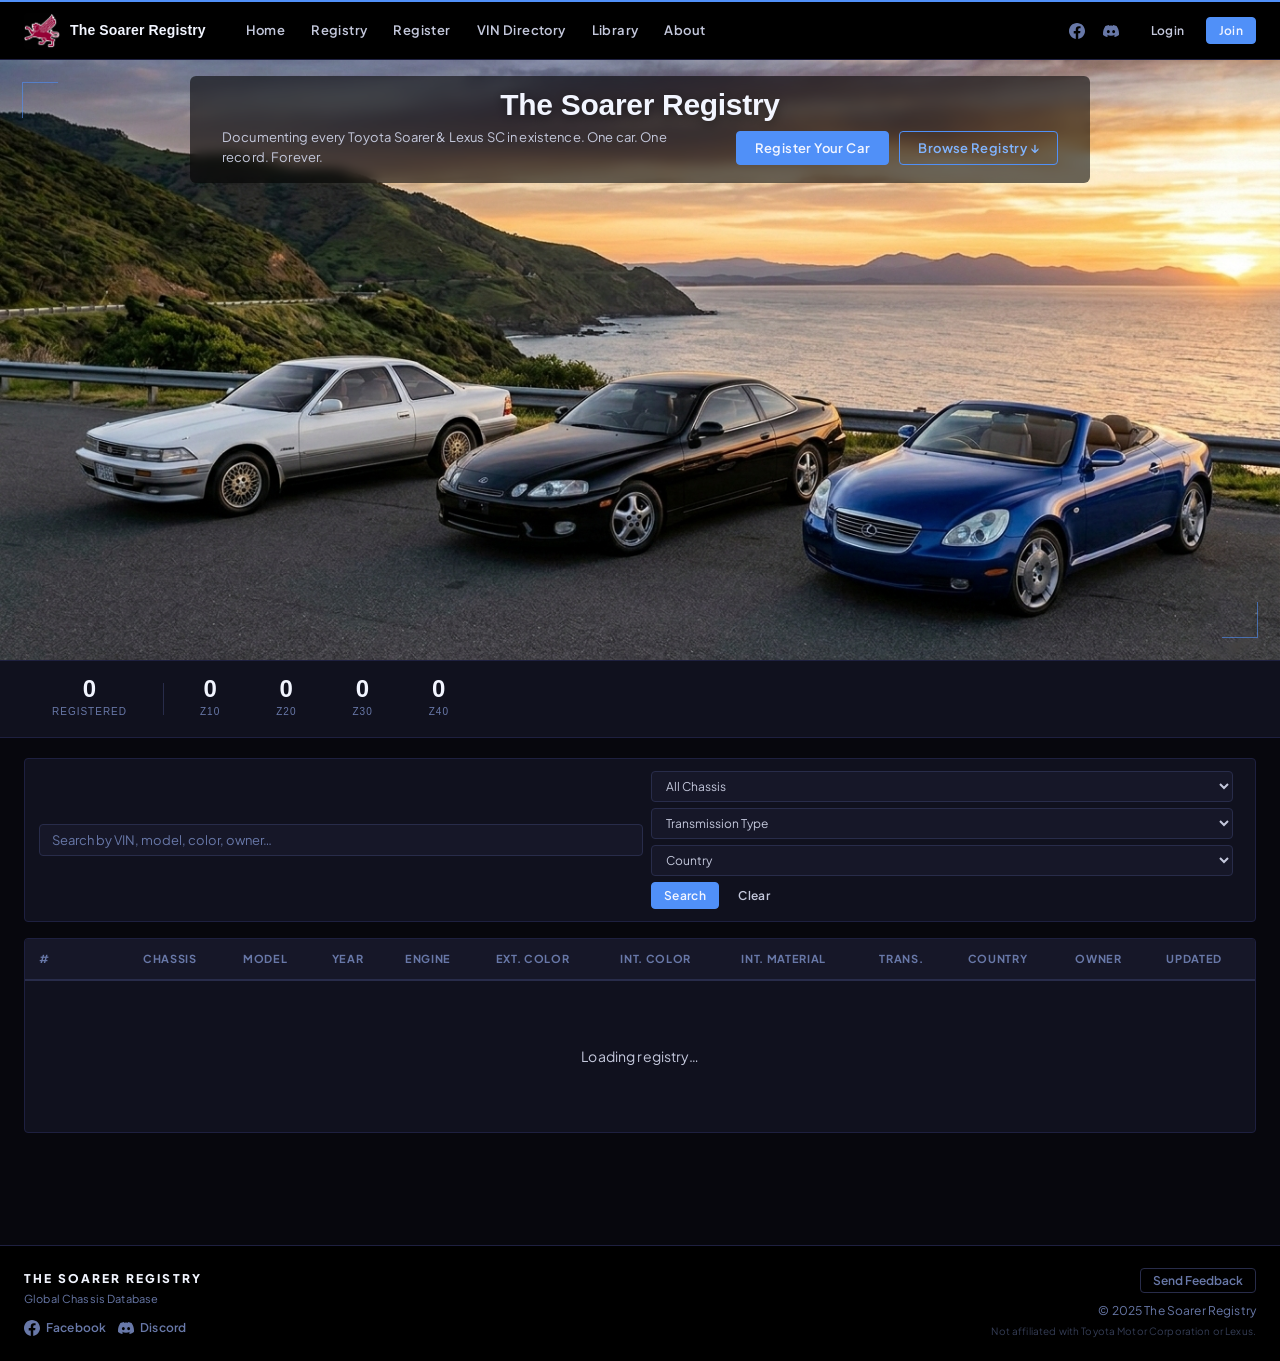
==== commit 863e566c: "Add public VIN Directory page New page accessible from the navbar ('VIN Directory') that lets any vi" ====
--- a/index.html
+++ b/index.html
@@ -203,8 +203,32 @@
               </select>
             </div>
             <div class="form-group">
+              <label for="f-model-code">Model Code</label>
+              <input type="text" id="f-model-code" placeholder="e.g. JZZ30, UZZ32" />
+            </div>
+            <div class="form-group">
               <label for="f-trim">Trim / Grade</label>
               <input type="text" id="f-trim" placeholder="e.g. Sport Package, Anniversary Edition" />
+            </div>
+            <div class="form-group">
+              <label for="f-model-name">Model Name</label>
+              <input type="text" id="f-model-name" placeholder="e.g. SC300, Soarer 3.0GT" />
+            </div>
+            <div class="form-group">
+              <label for="f-series">Series</label>
+              <input type="text" id="f-series" placeholder="e.g. Z30" />
+            </div>
+            <div class="form-group">
+              <label for="f-model-year">Model Year</label>
+              <input type="number" id="f-model-year" placeholder="e.g. 1994" min="1981" max="2010" />
+            </div>
+            <div class="form-group">
+              <label for="f-make">Make</label>
+              <input type="text" id="f-make" placeholder="e.g. Toyota, Lexus" />
+            </div>
+            <div class="form-group">
+              <label for="f-manufacturer">Manufacturer</label>
+              <input type="text" id="f-manufacturer" placeholder="e.g. Toyota Motor Corporation" />
             </div>
           </div>
         </fieldset>
@@ -212,7 +236,21 @@
         <!-- Section: VIN & Frame -->
         <fieldset class="form-section">
           <legend>VIN &amp; Frame Number</legend>
-          <p class="form-hint"><span class="req">*</span> At least one of VIN or Frame Number is <strong>required</strong>. Both must be unique in the registry.</p>
+          <p class="form-hint">Search the VIN directory to verify your car and auto-fill details, or enter a VIN manually.</p>
+
+          <div class="vin-search-wrap">
+            <div class="vin-search-box">
+              <input type="text" id="f-vin-search" class="vin-search-input"
+                     placeholder="Start typing a VIN to search the directory…"
+                     autocomplete="off" oninput="onVinSearchInput()" />
+              <button type="button" id="vinClearBtn" class="vin-clear-btn hidden"
+                      onclick="clearVinSelection()">&times;</button>
+            </div>
+            <div id="vinSearchResults" class="vin-results hidden"></div>
+            <div id="vinStatus" class="vin-status hidden"></div>
+          </div>
+
+          <p class="form-hint" style="margin-top:14px;"><span class="req">*</span> At least one of VIN or Frame Number is <strong>required</strong>. Both must be unique in the registry.</p>
           <div class="form-grid">
             <div class="form-group">
               <label for="f-vin">VIN <span class="req">*</span></label>
@@ -246,8 +284,40 @@
               </select>
             </div>
             <div class="form-group">
+              <label for="f-prod-from">Production From</label>
+              <input type="text" id="f-prod-from" placeholder="e.g. 1991-10" />
+            </div>
+            <div class="form-group">
+              <label for="f-prod-to">Production To</label>
+              <input type="text" id="f-prod-to" placeholder="e.g. 2000-07" />
+            </div>
+            <div class="form-group">
+              <label for="f-year-month">Year/Month</label>
+              <input type="text" id="f-year-month" placeholder="e.g. 199410" oninput="syncYearMonth(this.value)" />
+            </div>
+            <div class="form-group">
+              <label for="f-frame-short">Frame Short</label>
+              <input type="text" id="f-frame-short" placeholder="e.g. JZZ30-0012345" style="text-transform:uppercase;" />
+            </div>
+            <div class="form-group">
               <label for="f-plant">Plant</label>
               <input type="text" id="f-plant" placeholder="e.g. Motomachi, Tahara" />
+            </div>
+            <div class="form-group">
+              <label for="f-plant-city">Plant City</label>
+              <input type="text" id="f-plant-city" placeholder="e.g. Toyota City" />
+            </div>
+            <div class="form-group">
+              <label for="f-plant-company-name">Plant Company</label>
+              <input type="text" id="f-plant-company-name" placeholder="e.g. Toyota Motor Corp." />
+            </div>
+            <div class="form-group">
+              <label for="f-plant-country">Plant Country</label>
+              <input type="text" id="f-plant-country" placeholder="e.g. Japan" />
+            </div>
+            <div class="form-group">
+              <label for="f-plant-state">Plant State / Prefecture</label>
+              <input type="text" id="f-plant-state" placeholder="e.g. Aichi" />
             </div>
             <div class="form-group">
               <label for="f-body">Body</label>
@@ -267,6 +337,10 @@
                 <option value="2-door Convertible">2-door Convertible</option>
               </select>
             </div>
+            <div class="form-group">
+              <label for="f-doors">Doors</label>
+              <input type="number" id="f-doors" placeholder="e.g. 2" min="1" max="6" />
+            </div>
           </div>
         </fieldset>
 
@@ -279,6 +353,42 @@
               <select id="f-engine">
                 <option value="">-</option>
               </select>
+            </div>
+            <div class="form-group">
+              <label for="f-engine-manufacturer">Engine Make</label>
+              <input type="text" id="f-engine-manufacturer" placeholder="e.g. Toyota" />
+            </div>
+            <div class="form-group">
+              <label for="f-engine-model">Engine Model</label>
+              <input type="text" id="f-engine-model" placeholder="e.g. 2JZ-GE, 1UZ-FE" />
+            </div>
+            <div class="form-group">
+              <label for="f-engine-config">Engine Configuration</label>
+              <input type="text" id="f-engine-config" placeholder="e.g. Inline-6, V8" />
+            </div>
+            <div class="form-group">
+              <label for="f-engine-cylinders">Engine Cylinders</label>
+              <input type="number" id="f-engine-cylinders" placeholder="e.g. 6" min="1" max="16" />
+            </div>
+            <div class="form-group">
+              <label for="f-engine-hp">Engine HP</label>
+              <input type="number" id="f-engine-hp" placeholder="e.g. 225" min="1" />
+            </div>
+            <div class="form-group">
+              <label for="f-engine-hp-to">Engine HP (Max)</label>
+              <input type="number" id="f-engine-hp-to" placeholder="e.g. 255" min="1" />
+            </div>
+            <div class="form-group">
+              <label for="f-displacement-cc">Displacement (CC)</label>
+              <input type="number" id="f-displacement-cc" placeholder="e.g. 2997" min="1" />
+            </div>
+            <div class="form-group">
+              <label for="f-displacement-ci">Displacement (CI)</label>
+              <input type="text" id="f-displacement-ci" placeholder="e.g. 182.9" />
+            </div>
+            <div class="form-group">
+              <label for="f-displacement-l">Displacement (L)</label>
+              <input type="text" id="f-displacement-l" placeholder="e.g. 3.0" />
             </div>
             <div class="form-group">
               <label for="f-transmission">Transmission Type</label>
@@ -300,12 +410,24 @@
               </select>
             </div>
             <div class="form-group">
+              <label for="f-transmission-speeds">Transmission Speeds</label>
+              <input type="text" id="f-transmission-speeds" placeholder="e.g. 4, 5, 6" />
+            </div>
+            <div class="form-group">
+              <label for="f-transmission-style">Transmission Style</label>
+              <input type="text" id="f-transmission-style" placeholder="e.g. Automatic, Manual" />
+            </div>
+            <div class="form-group">
               <label for="f-drive">Driver Position</label>
               <select id="f-drive">
                 <option value="">-</option>
                 <option value="RHD">RHD (Right Hand Drive)</option>
                 <option value="LHD">LHD (Left Hand Drive)</option>
               </select>
+            </div>
+            <div class="form-group">
+              <label for="f-air-bag-loc-front">Airbag Location</label>
+              <input type="text" id="f-air-bag-loc-front" placeholder="e.g. Driver, Driver &amp; Passenger" />
             </div>
           </div>
         </fieldset>
@@ -342,11 +464,36 @@
           <div class="form-grid">
             <div class="form-group">
               <label for="f-color">Exterior Color</label>
-              <input type="text" id="f-color" placeholder="e.g. Super White, Midnight Blue Pearl" />
+              <select id="f-color" onchange="syncColorCode(this)">
+                <option value="">Select color…</option>
+                <option value="Diamond White Pearl"        data-code="051">Diamond White Pearl 051</option>
+                <option value="Golden Pearl"               data-code="057">Golden Pearl 057</option>
+                <option value="Millennium Silver Metallic" data-code="1C0">Millennium Silver Metallic 1C0</option>
+                <option value="Platinum Metallic"          data-code="1A0">Platinum Metallic 1A0</option>
+                <option value="Graphite Metallic"          data-code="182">Graphite Metallic 182</option>
+                <option value="Black Onyx"                 data-code="202">Black Onyx 202</option>
+                <option value="Sandstone Beige Metallic"   data-code="4K9">Sandstone Beige Metallic 4K9</option>
+                <option value="Shadow Rose Quartz"         data-code="3K7">Shadow Rose Quartz 3K7</option>
+                <option value="Angora Beige Metallic"      data-code="4P9">Angora Beige Metallic 4P9</option>
+                <option value="Garnet Pearl"               data-code="3K3">Garnet Pearl 3K3</option>
+                <option value="Renaissance Red"            data-code="3L2">Renaissance Red 3L2</option>
+                <option value="Bordeaux Pearl"             data-code="3L4">Bordeaux Pearl 3L4</option>
+                <option value="Baroque Red Metallic"       data-code="3M9">Baroque Red Metallic 3M9</option>
+                <option value="Cinnabar Pearl"             data-code="3N1">Cinnabar Pearl 3N1</option>
+                <option value="Silver Spruce Metallic"     data-code="6M3">Silver Spruce Metallic 6M3</option>
+                <option value="Teal Mist Metallic"         data-code="6N1">Teal Mist Metallic 6N1</option>
+                <option value="Royal Jade Pearl"           data-code="6M2">Royal Jade Pearl 6M2</option>
+                <option value="Classic Green Pearl"        data-code="6P2">Classic Green Pearl 6P2</option>
+                <option value="Imperial Jade Mica"         data-code="6Q7">Imperial Jade Mica 6Q7</option>
+                <option value="Midnight Indigo Pearl"      data-code="8J5">Midnight Indigo Pearl 8J5</option>
+                <option value="Baltic Blue Metallic"       data-code="752">Baltic Blue Metallic 752</option>
+                <option value="Royal Sapphire Pearl"       data-code="8L5">Royal Sapphire Pearl 8L5</option>
+                <option value="Other">Other (enter code manually)</option>
+              </select>
             </div>
             <div class="form-group">
               <label for="f-color-code">Color Code</label>
-              <input type="text" id="f-color-code" placeholder="e.g. 040, 8L6" maxlength="10" />
+              <input type="text" id="f-color-code" placeholder="Auto-filled or enter manually" maxlength="10" />
             </div>
             <div class="form-group">
               <label for="f-trim-code">Trim Code</label>
@@ -880,6 +1027,194 @@
     </div><!-- /library-body -->
   </div><!-- /page-library -->
 
+
+  <!-- ═══════════════════════════════════════
+       ADMIN PAGE
+       ═══════════════════════════════════════ -->
+  <div id="page-admin" class="page">
+    <div class="admin-wrap">
+
+      <div class="admin-header">
+        <h2 class="admin-title">Admin Panel</h2>
+        <p class="admin-subtitle">Full registry control &mdash; cars, users, and feedback.</p>
+      </div>
+
+      <div class="admin-tabs" id="adminTabBar">
+        <button class="admin-tab active" data-tab="cars"     onclick="switchAdminTab('cars')">All Cars</button>
+        <button class="admin-tab"        data-tab="users"    onclick="switchAdminTab('users')">Users</button>
+        <button class="admin-tab"        data-tab="feedback" onclick="switchAdminTab('feedback')">Feedback</button>
+        <button class="admin-tab"        data-tab="vins"     onclick="switchAdminTab('vins')">VIN Directory</button>
+      </div>
+
+      <!-- ── CARS TAB ── -->
+      <div id="adminTab-cars" class="admin-tab-content">
+        <div class="admin-toolbar">
+          <select id="adminCarStatusFilter" class="toolbar-select" onchange="loadAdminCars(1)">
+            <option value="">All Statuses</option>
+            <option value="active">Active</option>
+            <option value="pending">Pending</option>
+            <option value="flagged">Flagged</option>
+            <option value="deleted">Deleted</option>
+          </select>
+          <input type="text" id="adminCarSearch" class="toolbar-input" placeholder="Search VIN, frame, model…" oninput="loadAdminCars(1)" />
+        </div>
+        <div id="adminCarsBody" class="admin-loading">Loading…</div>
+        <div id="adminCarsPager" class="admin-pager"></div>
+      </div>
+
+      <!-- ── USERS TAB ── -->
+      <div id="adminTab-users" class="admin-tab-content hidden">
+        <div id="adminUsersBody" class="admin-loading">Loading…</div>
+      </div>
+
+      <!-- ── FEEDBACK TAB ── -->
+      <div id="adminTab-feedback" class="admin-tab-content hidden">
+        <div id="adminFeedbackBody" class="admin-loading">Loading…</div>
+      </div>
+
+      <!-- ── VIN DIRECTORY TAB ── -->
+      <div id="adminTab-vins" class="admin-tab-content hidden">
+        <div class="admin-toolbar">
+          <input type="text" id="adminVinSearch" class="toolbar-input" placeholder="Search VINs…" oninput="loadAdminVins()" />
+          <button class="btn btn-accent btn-sm" onclick="showAddVinForm()">+ Add VIN</button>
+        </div>
+
+        <div id="adminAddVinForm" class="admin-add-form hidden">
+          <div class="form-grid">
+            <div class="form-group">
+              <label>VIN <span class="req">*</span></label>
+              <input type="text" id="av-vin" placeholder="e.g. JT111MA20P0012345" style="text-transform:uppercase;" />
+            </div>
+            <div class="form-group">
+              <label>Frame Number</label>
+              <input type="text" id="av-frame" placeholder="e.g. JZZ30-0012345" style="text-transform:uppercase;" />
+            </div>
+            <div class="form-group">
+              <label>Chassis</label>
+              <select id="av-chassis">
+                <option value="">-</option>
+                <option value="Z10">Z10</option>
+                <option value="Z20">Z20</option>
+                <option value="Z30">Z30</option>
+                <option value="Z40">Z40</option>
+              </select>
+            </div>
+            <div class="form-group">
+              <label>Model</label>
+              <input type="text" id="av-model" placeholder="e.g. Soarer 3.0GT" />
+            </div>
+            <div class="form-group">
+              <label>Mfg Year</label>
+              <input type="number" id="av-year" min="1981" max="2010" />
+            </div>
+            <div class="form-group">
+              <label>Mfg Month</label>
+              <input type="number" id="av-month" min="1" max="12" />
+            </div>
+            <div class="form-group">
+              <label>Engine</label>
+              <input type="text" id="av-engine" placeholder="e.g. 2JZ-GE (3.0L NA)" />
+            </div>
+            <div class="form-group">
+              <label>Transmission</label>
+              <select id="av-transmission">
+                <option value="">-</option>
+                <option value="Automatic">Automatic</option>
+                <option value="Manual">Manual</option>
+              </select>
+            </div>
+            <div class="form-group">
+              <label>Exterior Color</label>
+              <input type="text" id="av-color" placeholder="e.g. Super White" />
+            </div>
+            <div class="form-group">
+              <label>Color Code</label>
+              <input type="text" id="av-color-code" placeholder="e.g. 040" />
+            </div>
+          </div>
+          <div style="display:flex;gap:8px;margin-top:12px;">
+            <button class="btn btn-accent btn-sm" onclick="adminAddVin()">Save VIN</button>
+            <button class="btn btn-ghost btn-sm" onclick="hideAddVinForm()">Cancel</button>
+          </div>
+          <div id="adminVinError" class="form-error hidden" style="margin-top:8px;"></div>
+        </div>
+
+        <div id="adminVinsBody" class="admin-loading">Loading…</div>
+      </div>
+
+    </div>
+  </div>
+
+  <!-- ═══════════════════════════════════════
+       VIN DIRECTORY PAGE
+       ═══════════════════════════════════════ -->
+  <div id="page-vin-directory" class="page">
+
+    <div class="page-header">
+      <div class="ph-inner">
+        <div class="ph-eyebrow">Database</div>
+        <h1>VIN Directory</h1>
+        <p class="ph-sub">Browse the complete known VIN database for Toyota Soarer &amp; Lexus SC. Use the filters to find a specific chassis, engine, or model variant.</p>
+      </div>
+    </div>
+
+    <div class="registry-section" style="padding-top:0;">
+
+      <div class="registry-toolbar">
+        <div class="toolbar-search-group">
+          <input
+            type="text"
+            id="vinDirSearch"
+            class="toolbar-search"
+            placeholder="Search VIN, frame number, model&hellip;"
+            onkeydown="if(event.key==='Enter') applyVinDirFilters()"
+          />
+        </div>
+        <div class="toolbar-filters">
+          <select id="vinDirChassis" class="toolbar-select">
+            <option value="">All Chassis</option>
+            <option value="Z10">Z10 &mdash; 1981&ndash;85</option>
+            <option value="Z20">Z20 &mdash; 1986&ndash;91</option>
+            <option value="Z30">Z30 / SC &mdash; 1991&ndash;00</option>
+            <option value="Z40">Z40 / SC430</option>
+          </select>
+          <select id="vinDirTrans" class="toolbar-select">
+            <option value="">Transmission</option>
+            <option value="Automatic">Automatic</option>
+            <option value="Manual">Manual</option>
+          </select>
+          <input type="number" id="vinDirYear" class="toolbar-search" style="max-width:100px;" placeholder="Year" min="1981" max="2010" />
+          <button class="btn btn-sm btn-accent" onclick="applyVinDirFilters()">Search</button>
+          <button class="btn btn-sm btn-ghost" onclick="clearVinDirFilters()">Clear</button>
+        </div>
+        <span class="toolbar-count" id="vinDirCount"></span>
+      </div>
+
+      <div class="table-wrap">
+        <table class="registry-table vin-dir-table">
+          <thead>
+            <tr>
+              <th class="vd-th-sort" onclick="sortVinDir('vin')">VIN <span class="sort-ind" id="sort-vin"></span></th>
+              <th>FRAME NO.</th>
+              <th class="vd-th-sort" onclick="sortVinDir('chassis')">CHASSIS <span class="sort-ind" id="sort-chassis"></span></th>
+              <th class="vd-th-sort" onclick="sortVinDir('model')">MODEL <span class="sort-ind" id="sort-model"></span></th>
+              <th class="vd-th-sort" onclick="sortVinDir('mfg_year')">YEAR <span class="sort-ind" id="sort-mfg_year"></span></th>
+              <th>ENGINE</th>
+              <th class="vd-th-sort" onclick="sortVinDir('transmission')">TRANS. <span class="sort-ind" id="sort-transmission"></span></th>
+              <th>COLOR</th>
+            </tr>
+          </thead>
+          <tbody id="vinDirTableBody">
+            <tr><td colspan="8" class="table-placeholder">Loading VIN directory&hellip;</td></tr>
+          </tbody>
+        </table>
+      </div>
+
+      <div id="vinDirPagination" class="pagination" style="margin-top:16px;"></div>
+
+    </div>
+  </div>
+
 </main><!-- /app -->
 
 <!-- FOOTER -->
--- a/css/style.css
+++ b/css/style.css
@@ -2020,3 +2020,324 @@
   max-width: 380px;
   line-height: 1.7;
 }
+
+/* ══════════════════════════════════════════
+   ADMIN PANEL
+══════════════════════════════════════════ */
+
+.nav-admin-link { color: var(--danger) !important; font-weight: 600; }
+
+.admin-wrap {
+  max-width: 1200px;
+  margin: 0 auto;
+  padding: 40px 24px 80px;
+}
+
+.admin-header { margin-bottom: 28px; }
+.admin-title {
+  font-size: 26px;
+  font-weight: 800;
+  color: var(--white);
+  letter-spacing: -0.3px;
+}
+.admin-subtitle { font-size: 14px; color: var(--text-muted); margin-top: 4px; }
+
+/* Tabs */
+.admin-tabs {
+  display: flex;
+  gap: 4px;
+  border-bottom: 1px solid var(--border);
+  margin-bottom: 24px;
+}
+.admin-tab {
+  padding: 10px 20px;
+  font-size: 13px;
+  font-weight: 600;
+  color: var(--text-muted);
+  background: transparent;
+  border: none;
+  border-bottom: 2px solid transparent;
+  margin-bottom: -1px;
+  cursor: pointer;
+  transition: color var(--trans), border-color var(--trans);
+}
+.admin-tab:hover { color: var(--text-bright); }
+.admin-tab.active { color: var(--accent-hi); border-bottom-color: var(--accent); }
+
+/* Toolbar */
+.admin-toolbar {
+  display: flex;
+  gap: 10px;
+  margin-bottom: 16px;
+  flex-wrap: wrap;
+}
+.admin-toolbar .toolbar-input {
+  flex: 1;
+  min-width: 200px;
+  background: var(--bg-3);
+  border: 1px solid var(--border);
+  color: var(--text-bright);
+  padding: 7px 12px;
+  border-radius: var(--radius);
+  font-size: 13px;
+  font-family: var(--font-body);
+}
+.admin-toolbar .toolbar-input:focus {
+  outline: none;
+  border-color: var(--accent);
+  box-shadow: 0 0 0 3px var(--accent-lo);
+}
+
+/* Table */
+.admin-table-wrap { overflow-x: auto; }
+.admin-table {
+  width: 100%;
+  border-collapse: collapse;
+  font-size: 13px;
+}
+.admin-table th {
+  text-align: left;
+  padding: 9px 12px;
+  font-size: 11px;
+  font-weight: 700;
+  text-transform: uppercase;
+  letter-spacing: 0.06em;
+  color: var(--text-muted);
+  border-bottom: 1px solid var(--border);
+  white-space: nowrap;
+}
+.admin-table td {
+  padding: 10px 12px;
+  border-bottom: 1px solid var(--border-lo);
+  color: var(--text);
+  vertical-align: middle;
+}
+.admin-table tr:last-child td { border-bottom: none; }
+.admin-table tr:hover td { background: var(--bg-3); }
+
+.admin-id   { font-family: var(--font-mono); font-size: 12px; color: var(--text-muted); }
+.admin-mono { font-family: var(--font-mono); font-size: 12px; }
+.admin-model { max-width: 180px; }
+.admin-nowrap { white-space: nowrap; }
+.admin-msg  { max-width: 320px; word-break: break-word; }
+.admin-actions { display: flex; gap: 6px; white-space: nowrap; }
+.text-muted { color: var(--text-muted); }
+
+/* Status select inside table */
+.admin-status-sel {
+  background: var(--bg-4);
+  border: 1px solid var(--border);
+  color: var(--text-bright);
+  padding: 4px 8px;
+  border-radius: var(--radius-sm);
+  font-size: 12px;
+  font-family: var(--font-body);
+  cursor: pointer;
+}
+.admin-status-sel:focus { outline: none; border-color: var(--accent); }
+
+/* Feedback category badge */
+.admin-cat {
+  display: inline-block;
+  padding: 2px 8px;
+  border-radius: 10px;
+  background: var(--bg-4);
+  border: 1px solid var(--border);
+  font-size: 11px;
+  color: var(--text-muted);
+  text-transform: capitalize;
+}
+
+/* Extra-small button variant */
+.btn-xs { padding: 4px 10px; font-size: 12px; }
+.btn-danger {
+  background: var(--danger);
+  color: #fff;
+  border-color: var(--danger);
+}
+.btn-danger:hover { opacity: 0.85; }
+
+/* Empty / loading state */
+.admin-loading { color: var(--text-muted); font-size: 14px; padding: 24px 0; }
+.admin-empty   { color: var(--text-muted); font-size: 14px; padding: 24px 0; }
+
+/* Pager reuse */
+.admin-pager { margin-top: 20px; }
+.pager-info  { font-size: 13px; color: var(--text-muted); }
+.admin-count { font-size: 13px; color: var(--text-muted); margin-bottom: 12px; }
+
+/* Admin add-VIN form */
+.admin-add-form {
+  background: var(--bg-3);
+  border: 1px solid var(--border);
+  border-radius: var(--radius);
+  padding: 20px;
+  margin-bottom: 20px;
+}
+
+/* ══════════════════════════════════════════
+   VIN DIRECTORY SEARCH (Registration Form)
+══════════════════════════════════════════ */
+
+.vin-search-wrap {
+  position: relative;
+  margin-bottom: 4px;
+}
+
+.vin-search-box {
+  position: relative;
+  display: flex;
+  align-items: center;
+}
+
+.vin-search-input {
+  width: 100%;
+  background: var(--bg-3);
+  border: 1px solid var(--border);
+  color: var(--text-bright);
+  padding: 10px 38px 10px 14px;
+  border-radius: var(--radius);
+  font-size: 14px;
+  font-family: var(--font-mono);
+  text-transform: uppercase;
+  letter-spacing: 0.04em;
+  transition: border-color var(--trans), box-shadow var(--trans);
+}
+.vin-search-input:focus {
+  outline: none;
+  border-color: var(--accent);
+  box-shadow: 0 0 0 3px var(--accent-lo);
+}
+.vin-search-input::placeholder {
+  text-transform: none;
+  font-family: var(--font-body);
+  letter-spacing: 0;
+}
+
+.vin-clear-btn {
+  position: absolute;
+  right: 8px;
+  top: 50%;
+  transform: translateY(-50%);
+  background: var(--bg-5);
+  border: 1px solid var(--border);
+  color: var(--text-muted);
+  width: 24px;
+  height: 24px;
+  border-radius: 50%;
+  font-size: 16px;
+  line-height: 1;
+  cursor: pointer;
+  display: flex;
+  align-items: center;
+  justify-content: center;
+}
+.vin-clear-btn:hover { color: var(--white); border-color: var(--accent); }
+
+/* Dropdown results */
+.vin-results {
+  position: absolute;
+  top: 100%;
+  left: 0;
+  right: 0;
+  z-index: 50;
+  background: var(--bg-3);
+  border: 1px solid var(--accent);
+  border-top: none;
+  border-radius: 0 0 var(--radius) var(--radius);
+  max-height: 280px;
+  overflow-y: auto;
+  box-shadow: 0 8px 24px rgba(0,0,0,0.5);
+}
+.vin-result-item {
+  padding: 10px 14px;
+  cursor: pointer;
+  border-bottom: 1px solid var(--border-lo);
+  transition: background var(--trans);
+}
+.vin-result-item:last-child { border-bottom: none; }
+.vin-result-item:hover { background: var(--bg-5); }
+
+.vin-result-main {
+  display: flex;
+  align-items: center;
+  gap: 10px;
+}
+.vin-result-vin {
+  font-family: var(--font-mono);
+  font-size: 14px;
+  font-weight: 600;
+  color: var(--white);
+  letter-spacing: 0.04em;
+}
+.vin-result-detail {
+  font-size: 12px;
+  color: var(--text-muted);
+  margin-top: 3px;
+}
+.vin-result-empty {
+  padding: 14px;
+  font-size: 13px;
+  color: var(--text-muted);
+  text-align: center;
+}
+
+/* Status badges */
+.vin-badge {
+  font-size: 11px;
+  font-weight: 600;
+  padding: 2px 8px;
+  border-radius: 10px;
+  text-transform: uppercase;
+  letter-spacing: 0.04em;
+}
+.vin-available { background: rgba(48,160,96,0.15); color: var(--success); border: 1px solid rgba(48,160,96,0.3); }
+.vin-taken     { background: rgba(208,64,64,0.12); color: var(--danger);  border: 1px solid rgba(208,64,64,0.25); }
+.vin-yours     { background: var(--accent-lo);      color: var(--accent-hi); border: 1px solid rgba(80,144,248,0.25); }
+.vin-manual    { background: rgba(240,160,0,0.12);  color: #f0aa40;          border: 1px solid rgba(240,160,0,0.3); }
+
+/* Verified status below search */
+.vin-status { margin-top: 8px; }
+.vin-verified {
+  display: inline-block;
+  font-size: 13px;
+  font-weight: 600;
+  color: var(--success);
+  padding: 4px 12px;
+  background: rgba(48,160,96,0.1);
+  border: 1px solid rgba(48,160,96,0.25);
+  border-radius: var(--radius);
+}
+
+/* Auto-filled indicator on form fields */
+.auto-filled {
+  border-color: var(--success) !important;
+  background: rgba(48,160,96,0.06) !important;
+}
+
+/* ── VIN DIRECTORY PAGE ─────────────────────────────────── */
+.ph-sub {
+  color: var(--text-muted);
+  font-size: 15px;
+  margin-top: 8px;
+  max-width: 640px;
+}
+.vd-th-sort {
+  cursor: pointer;
+  user-select: none;
+  white-space: nowrap;
+}
+.vd-th-sort:hover { color: var(--accent); }
+.sort-ind {
+  font-size: 10px;
+  opacity: 0.6;
+  margin-left: 3px;
+}
+.vin-dir-table .td-vin {
+  font-size: 12px;
+  letter-spacing: 0.03em;
+  max-width: 160px;
+  overflow: hidden;
+  text-overflow: ellipsis;
+  white-space: nowrap;
+}
